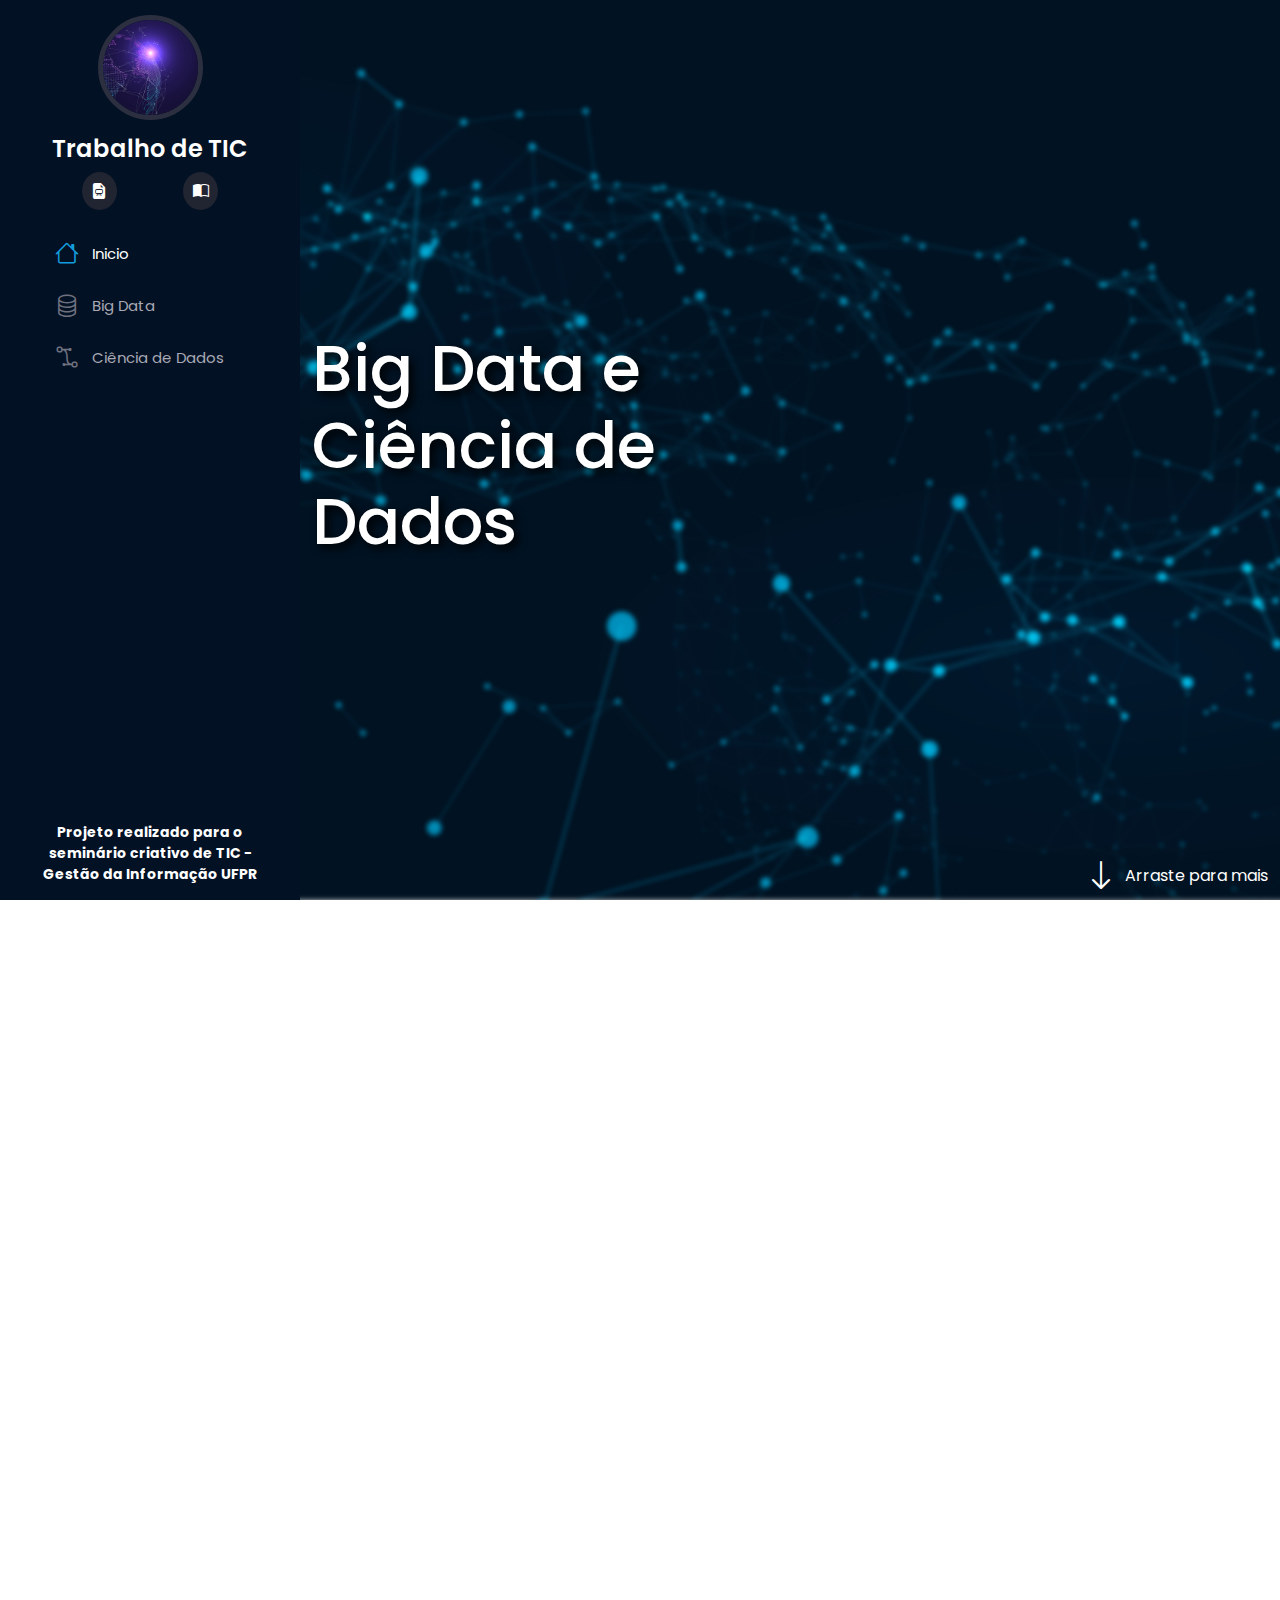
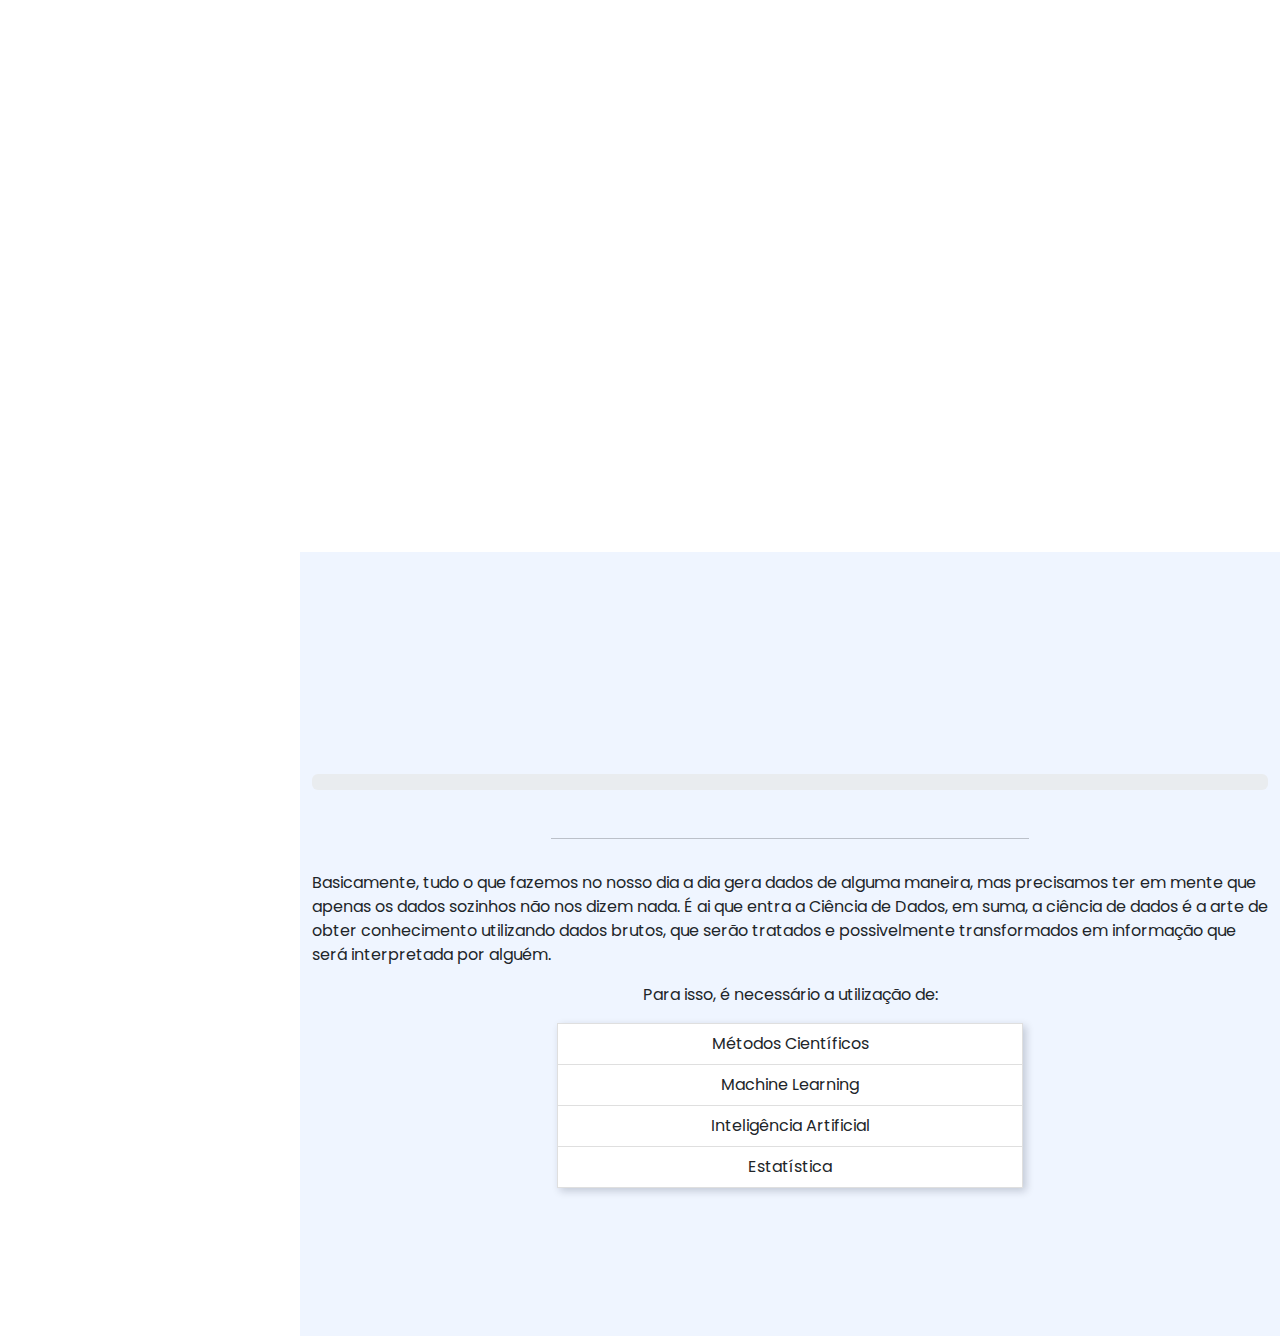
==== templates/index.html @ 3f9ccd53 "Alinhamento tabela ds" ====
<!DOCTYPE html>
<html lang="pt-br">
<head>
    <meta charset="UTF-8">
    <meta http-equiv="X-UA-Compatible" content="IE=edge">
    <meta name="viewport" content="width=device-width, initial-scale=1.0">
    <link rel="stylesheet" href="../static/bootstrap/css/bootstrap.css">
    <link rel="stylesheet" href="../static/style.css">
    <link rel="stylesheet" href="https://cdn.jsdelivr.net/npm/bootstrap-icons@1.10.2/font/bootstrap-icons.css">
    <title>Big Data e Ciência de Dados</title>
    <link rel="shortcut icon" href="../static/images/data-favicon.png" type="image/x-icon">
</head>
<body>
    <i class="bi bi-list menu-mobile"></i>

    <aside id="header">
        <section class="profile">
            <img src="../static/images/nav-image-500-500.jpg" alt="Foto Tecnologia" class="imagem-redonda">
            <h1>Trabalho de TIC</h1>
            <div class="social-links">
                <abbr title="Apresentação de slides ">
                    <a href="#" target="_blank" rel="external">
                        <!-- COLOCAR O LINK DA NOSSA APRESENTACAO COMPARTILHADA OU UM LINK PDF -->
                        <i class="bi bi-file-earmark-easel-fill"></i>
                    </a>
                </abbr>
                <abbr title="Curso de Big Data & Analytics">
                    <a href="https://on.fiap.com.br/local/programaeucapacito/" target="_blank" rel="external">
                        <i class="bi bi-book-half"></i>
                    </a>
                </abbr>
            </div>
        </section>

        <nav id="navbar" class="nav-menu">
            <ul class="nav flex-column">
                <li class="nav-item">
                  <a class="nav-link active" aria-current="page" href="#inicio">
                    <i class="bi bi-house"></i> Inicio</a>
                </li>
                <li class="nav-item">
                  <a class="nav-link" href="#bigdata">
                    <i class="bi bi-database"></i> Big Data</a>
                </li>
                <li class="nav-item">
                  <a class="nav-link" href="#cienciadedados">
                    <i class="bi bi-bezier2"></i> Ciência de Dados</a>
                </li>
              </ul>                                    
        </nav>
    </aside>

    <main id="main">
        <section class="row m-0 p-0" id="inicio" >
            <div class="col-md-5" id="name-and-apresentation">
                <h2 class="text-white text-shadow nome-main">Big Data e Ciência de Dados</h2>
            </div>

            <div class="col-md-7 d-flex justify-content-end align-items-end">
                <div id="arraste" class="d-flex align-items-center">
                    <i class="bi bi-arrow-down text-white pe-2 fs-2" aria-hidden="true"></i>
                    <a href="#bigdata">Arraste para mais</a>
                </div>
            </div>
        </section>

        <div class="respiro">
            <section class="container mt-5" id="bigdata">
                <div class="row w-100">
                    <div class="col-md-12">
                        <h2 class="pt-3" data-anime="down">O que é Big Data?</h2>
                        <p data-anime="left">
                            Big Data pode ser definido como um conjunto de dados maior e mais complexo, eles não tem relação entre si e nem uma estrutura definida.
                            É uma grande quantidade de dados dífices de serem processados e com uma variedade enorme,
                            esses conjuntos são tão volumosos que apenas um software não é capaz de gerencia-los.
                        </p>
                        <p data-anime="left">
                            Um profissional de TI busca propor soluções e análises específicas para esses dados que são diversos e não estruturados, que chegam com grande velocidade
                            com o objetivo de aumentar a produtividade e consequentemente reduzindo os custos para as empresas.
                            <!-- É a analise e a interpretação de dados diversos não estruturados, são dados que chegam a uma grande velocidade
                            e um profissional de TI busca propor soluções específicas para isso, a fim de aumentar a produtividade e reduzir custo utilizando esses dados. -->
                        </p>
                    </div>
                </div>
                <h3 class="mb-4 mt-4" data-anime="down">Os cinco V's do Big Data</h3>
                    <ul class="list-group list-group-flush fs-6">
                        <li class="list-group-item mb-3" data-anime="up">
                            <h5>Volume</h5>
                            <p>
                                Pense em todos os dados que cirulam em e-mails, Instagram, Twitter, em fotos e vídeos compartilhados na internet a todo segundo. 
                                Não é questão de apenas terabytes mas sim zetabytes. Todos os dias circulam bilhões de dados desse tipo, 
                                A tecnologia do Big Data serve exatamente para lidar com esse volume extremo de dados, guardando-os em diferentes locais e juntando-os através de um software.
                            </p>
                        </li>
                        <li class="list-group-item mb-3" data-anime="up">
                            <h5>Velocidade</h5>
                            <p>
                                Se diz a respeito à velocidade com que os dados são criados. Mensagens no WhatsApp a todo instante, curtidas em redes sociais, transações bancárias sendo validadas, 
                                cálculos sobre gráficos de compra e venda de cryptomoedas. 
                                O Big Data serve para analisar os dados no instante em que eles são criados, sem precisar de um armazenamento em um banco de dados relacional por exemplo.
                            </p>
                        </li>
                        <li class="list-group-item mb-3" data-anime="up">
                            <h5>Variedade</h5>
                            <p>
                                Com o Big Data, mensagens, fotos, vídeos e sons, que são dados não-estruturados possuem diversas origens e que podem ser administrados juntamente com dados tradicionais que possuem relação entre si.
                                A complexidade está em receber dados de lugares variados, em formatos muitas vezes distintos e então extratir informações valiosas em cima disto.
                            </p>
                        </li>
                        <li class="list-group-item mb-3" data-anime="up">
                            <h5>Veracidade</h5>
                            <p>
                                É fato de que uma informação só é valiosa se for verdadeira, com o Big Data não é possível controlar cada fake news na internet, ou um dado duvidoso, mas com as análises estatísticas de grandes volumes de dados é possível avaliar informações incorretas.
                            </p>
                        </li>
                        <li class="list-group-item mb-3" data-anime="up">
                            <h5 data-anime="left">Valor</h5>
                            <p>
                                Entende-se por transformar um verdadeiro tsunami de dados em informações relevantes que efetivamente podem ser utilizadas nos negócios para 
                                gerenciar ou prever riscos, identificar oportunidades e guiar um setor de marketing para tomar decisões mais precisas por exemplo.
                            </p>
                        </li>
                    </ul>
            </section>

            <section  class="mt-5 section-bg" id="cienciadedados">
                <div class="container pb-5">
                    <h2 class="pt-5" data-anime="left">O que é Ciência de Dados?</h2>
                    <p data-anime="up">Para falarmos em ciência de dados, precisamos dar um passo atrás e falar da importância dos dados, nos ultimos anos o crescimento da quantidade de dados gerados em todo o mundo foi bastante nítido, que daí vem o termo Big Data como explicamos no tópico acima.</p>
                    <div class="row">
                        <div class="col-md-12">
                            <p class="text-center" data-anime="up">Quantidade de dados produzidos todos os dias de acordo com a IDC</p>
                            <div class="progress">
                                <div class="progress-bar amount-data" role="progressbar" aria-label="Example with label" style="width: 100%;" aria-valuenow="100" aria-valuemin="0" aria-valuemax="100" data-anime="left">2 500 000 000 000 000 000 bytes</div>
                          </div>
                        </div>
                    </div>
                    <hr class="w-50 me-auto ms-auto mt-5">
                    <div class="row">
                        <div class="col-md-12">
                            <p class="mt-3 mb-0"> Basicamente, tudo o que fazemos no nosso dia a dia gera dados de alguma maneira, mas precisamos ter em mente que apenas os dados sozinhos não nos dizem nada. É ai que entra a Ciência de Dados, em suma, a ciência de dados é a arte de obter conhecimento utilizando dados brutos, que serão tratados e possivelmente transformados em informação que será interpretada por alguém.</p>
                            <p class="mt-3 mb-0 text-center">Para isso, é necessário a utilização de:</p>
                            <div class="container d-flex justify-content-center align-items-center">
                                <ul class="list-group ul-lista-dc col-md-12">
                                    <div class="container text-center lista-ds mt-3">
                                        <div class="row row-cols-1">
                                            <li class="list-group-item col ds-filho">Métodos Científicos</li>
                                            <li class="list-group-item col ds-filho">Machine Learning</li>
                                            <li class="list-group-item col ds-filho">Inteligência Artificial</li>
                                            <li class="list-group-item col ds-filho">Estatística</li>
                                        </div>
                                    </div>
                                </ul>
                            </div>
                        </div>
                    </div>
                </div>
            </section>
        </div>
    </main>

    <footer id="footer">
        <div class="container">
            <div class="text-center">
                <strong>Projeto realizado para o seminário criativo de TIC - Gestão da Informação UFPR</strong>
            </div>
        </div>

    </footer>

    <script src="../static/bootstrap/js/bootstrap.bundle.min.js"></script>
    <script src="../static/script.js"></script>
</body>
</html>
---- static/style.css ----
@import url('https://fonts.googleapis.com/css2?family=Poppins:ital,wght@0,100;0,200;0,300;0,400;0,500;0,600;0,700;0,800;0,900;1,100;1,200;1,300;1,400;1,500;1,600;1,700;1,800;1,900&display=swap');

html, body{
    font-family: Poppins, Arial, Helvetica, sans-serif;
    width: 100%;
    height: 100vh;
}

#header{
    position: fixed;
    top: 0;
    left: 0;
    bottom: 0;
    background: #021124;
    overflow-y: auto;
    width: 300px;
    transition: all ease-in-out 0.5s;
    padding: 0 15px;
    z-index: 5;
}

#header .profile img{
    margin: 15px auto;
    display: block;
    width: 105px;
    border: 5px solid #2c2f3f;
    border-radius: 50%;
}

#header .profile h1{
    font-size: 24px;
    margin: 0;
    padding: 0;
    font-weight: 600;
    text-align: center;
    color: #fff;
}

#header .profile .social-links{
    margin-top: 1rem;
    display: flex;
    flex-direction: row;
    justify-content: space-evenly;
    align-items: center;
}

#header .profile .social-links a{
    background-color: #212431;
    color: #fff;
    padding: 0.47rem 0.6rem;
    border-radius: 50%;
    transition: 0.3s;
    text-decoration: none;
}

abbr{
    border-radius: 50%;
}

#header .profile .social-links a:hover{
    background-color: #149ddd; 
}

.nav-menu{
    padding: 1.5rem;
}

.nav-menu a, .nav-menu a:focus{
    display: flex;
    align-items: center;
    color: #a8a9b4;
    transition: 0.3s;
    font-size: 15px;
}

.nav-menu a i, .nav-menu a:focus i{
    font-size: 24px;
    padding-right: 0.8rem;
    color: #6f7180;
}

.nav-menu a:hover,
.nav-menu .active,
.nav-menu .active:focus,
.nav-menu li:hover > a{
    text-decoration: none;
    color: #fff;
}

.nav-menu a:hover i,
.nav-menu .active i,
.nav-menu .active:focus i,
.nav-menu li:hover > a i{
    color: #149ddd;
}

#main{
    margin-left: 300px;
}

section#inicio{
    background-image: url("./images/background-inicio-desfocada-horizontal.jpg");
    background-repeat: no-repeat;
    background-size: cover;
    background-attachment: fixed;
    background-position: center;
    
    width: 100%;
    height: 100vh;
}

section#inicio h2{
    font-size: 4rem;
}

/* .container{
    margin-right: 0 !important;
} */

/* section#inicio span#subtitle{
    margin-right: 8rem;
    font-size: 1.2rem;
} */

#name-and-apresentation{
    display: flex;
    flex-direction: column;
    justify-content: center;
    align-items: center;
}

.text-shadow{
    text-shadow: 4px 4px 10px #000000;
}

section#inicio div#arraste a{
    z-index: 2;
    text-decoration: none;
    color: #fff;
}

.icon-social{
    justify-content: center;
    align-items: center;    
}

i.menu-mobile{
    position: fixed;
    background: #262626;
    color: #fff;
    right: 1rem;
    top: 1rem;
    font-size: 2rem;
    border-radius: 4rem;
    cursor: pointer;
    z-index: 4;
    width: 45px;
    height: 45px;
    display: none;
    justify-content: center;
    align-items: center;
}

.menu-nav-active{
   overflow: hidden; 
}

.menu-nav-active #header{
    left: 0;
}

@media (max-width: 1024px){
    #header{
        left: -300px;
    }
    i.menu-mobile{
        display: flex;
    }

    .respiro{
        margin-left: 5px;
    }

    @media (max-width: 767px){
        #name-and-apresentation{
            display: flex;
            flex-direction: column;
            justify-content: flex-end;
            align-items: center;
        }
    }

    section#inicio h2{
        font-size: 2rem;
    }
    /* section#inicio span#subtitle{
        margin-right: 0;
        display: flex;
        justify-content: center;
        align-items: center;
        font-size: 1rem;
    } */
    #main{
        margin-left: 0;
    }
}

.foto-principal-main{
    display: block;
    margin: auto;
    border-radius: 3%;
    max-height: 200px;
}

.progress-bar{
    transition: 3s;
}

*::-webkit-scrollbar{
    width: 8px;
}

*::-webkit-scrollbar-track{
    width: 12px;
    box-shadow: inset 0 0 .3rem #00000050;
    background-color: #fff;
}

*::-webkit-scrollbar-thumb{
    background-color: #141857c2;
}

.section-bg{
    background-color: #eff5ff;
}

#cienciadedados{
    padding-bottom: 100px;
}

.lista-ds{
    box-shadow: 3px 3px 8px #02112431;
}

.ul-lista-dc{
    max-width: 50%;
}

/* Animação */

[data-anime]{
    opacity: 0;    
    transition: 1s;
}

.amount-data{
    opacity: 0;
    transition: 3s;
    font-weight: 600;
}

[data-anime="down"]{
    transform: translate3d(0, -100%, 0);
}

[data-anime="up"]{
    transform: translate3d(0, 100px, 0);
}

[data-anime="left"]{
    transform: translate3d(-100%, 0, 0);
}

[data-anime="right"]{
    transform: translate3d(50px, 0, 0);
}

[data-anime].animate{
    opacity: 1;
    transform: translate3d(0, 0, 0);
}

@media (max-width: 1860px){
    [data-anime="right"]{
        transform: translate3d(0, 100%, 0);
    }            
}

#footer{
    padding: 15px;
    color: #fff;
    font-size: 14px;
    position: fixed;
    left: 0;
    bottom: 0;
    width: 300px;
    z-index: 100;
    background-color: #021124;
    transition: 0.3s;
}

@media(max-width: 1024px){
    #footer{
        position: static;
        width: auto;
        padding: 20px 15px;
    }
}
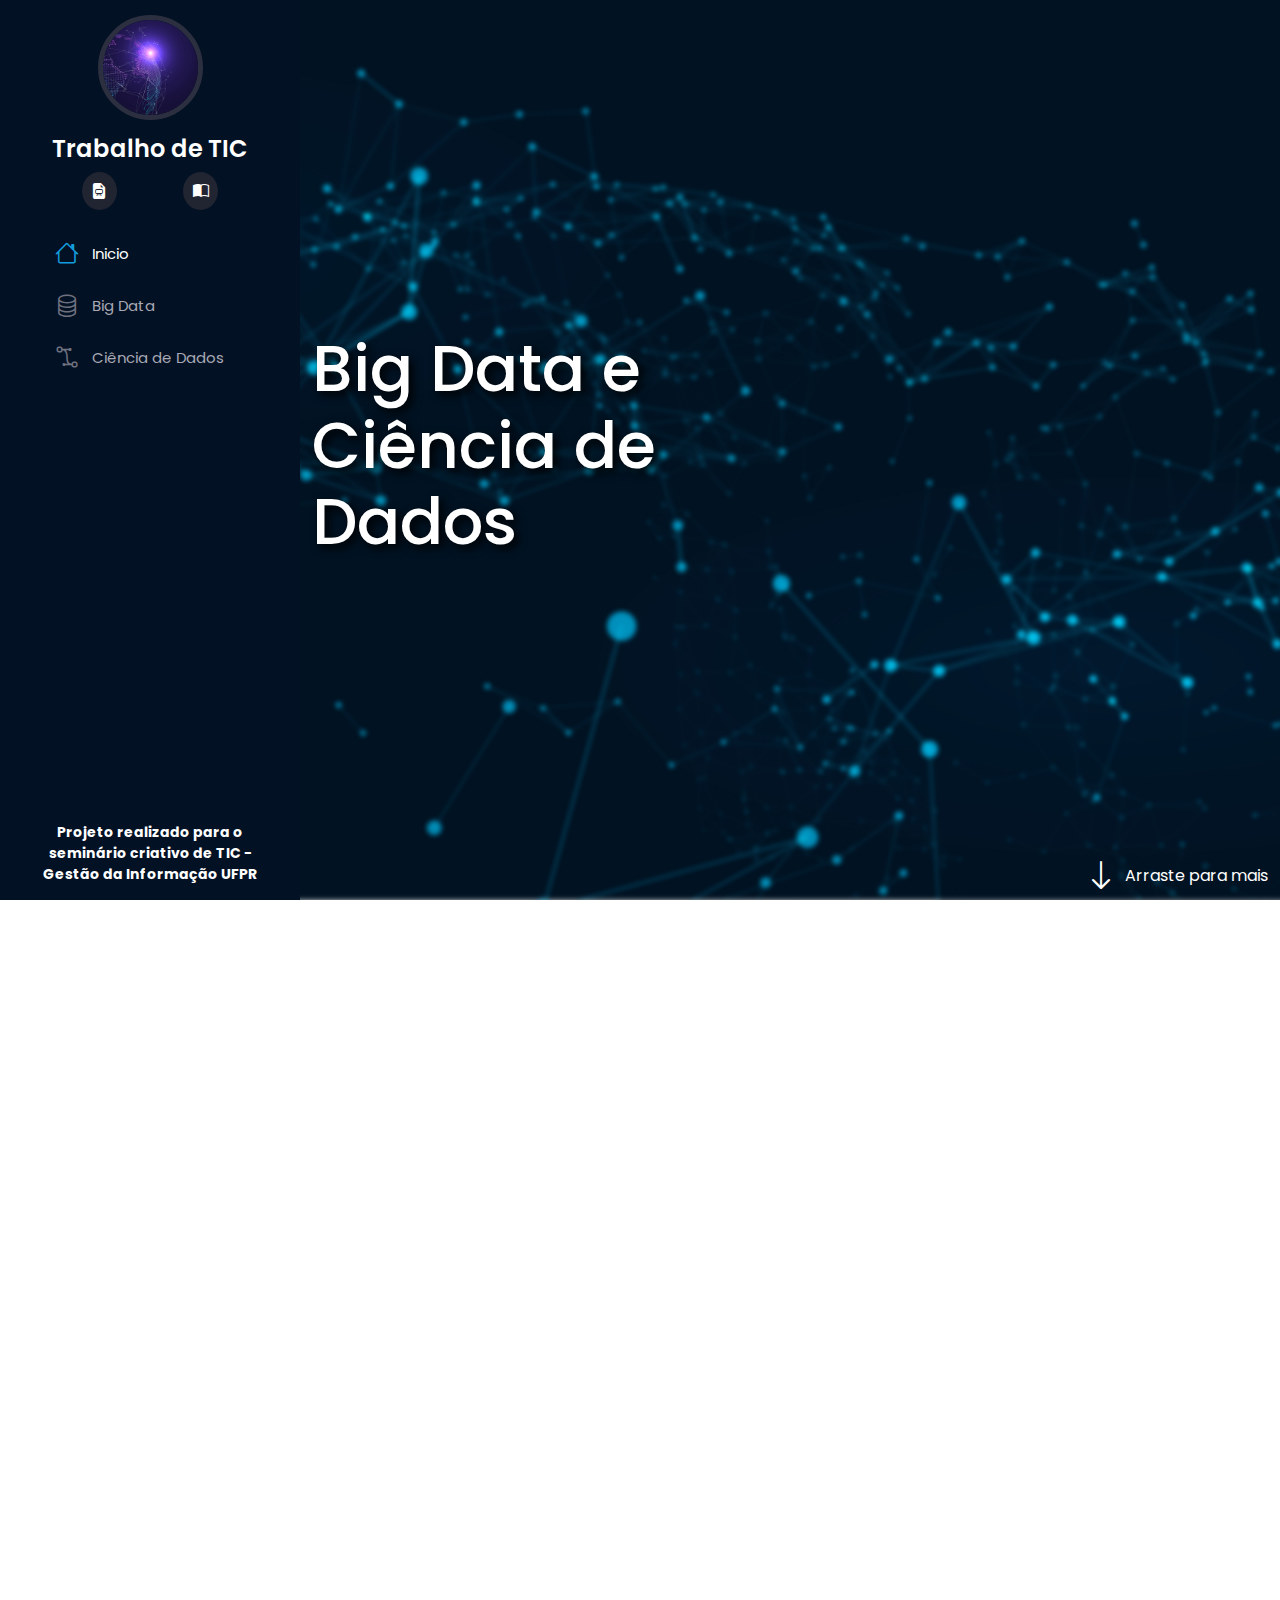
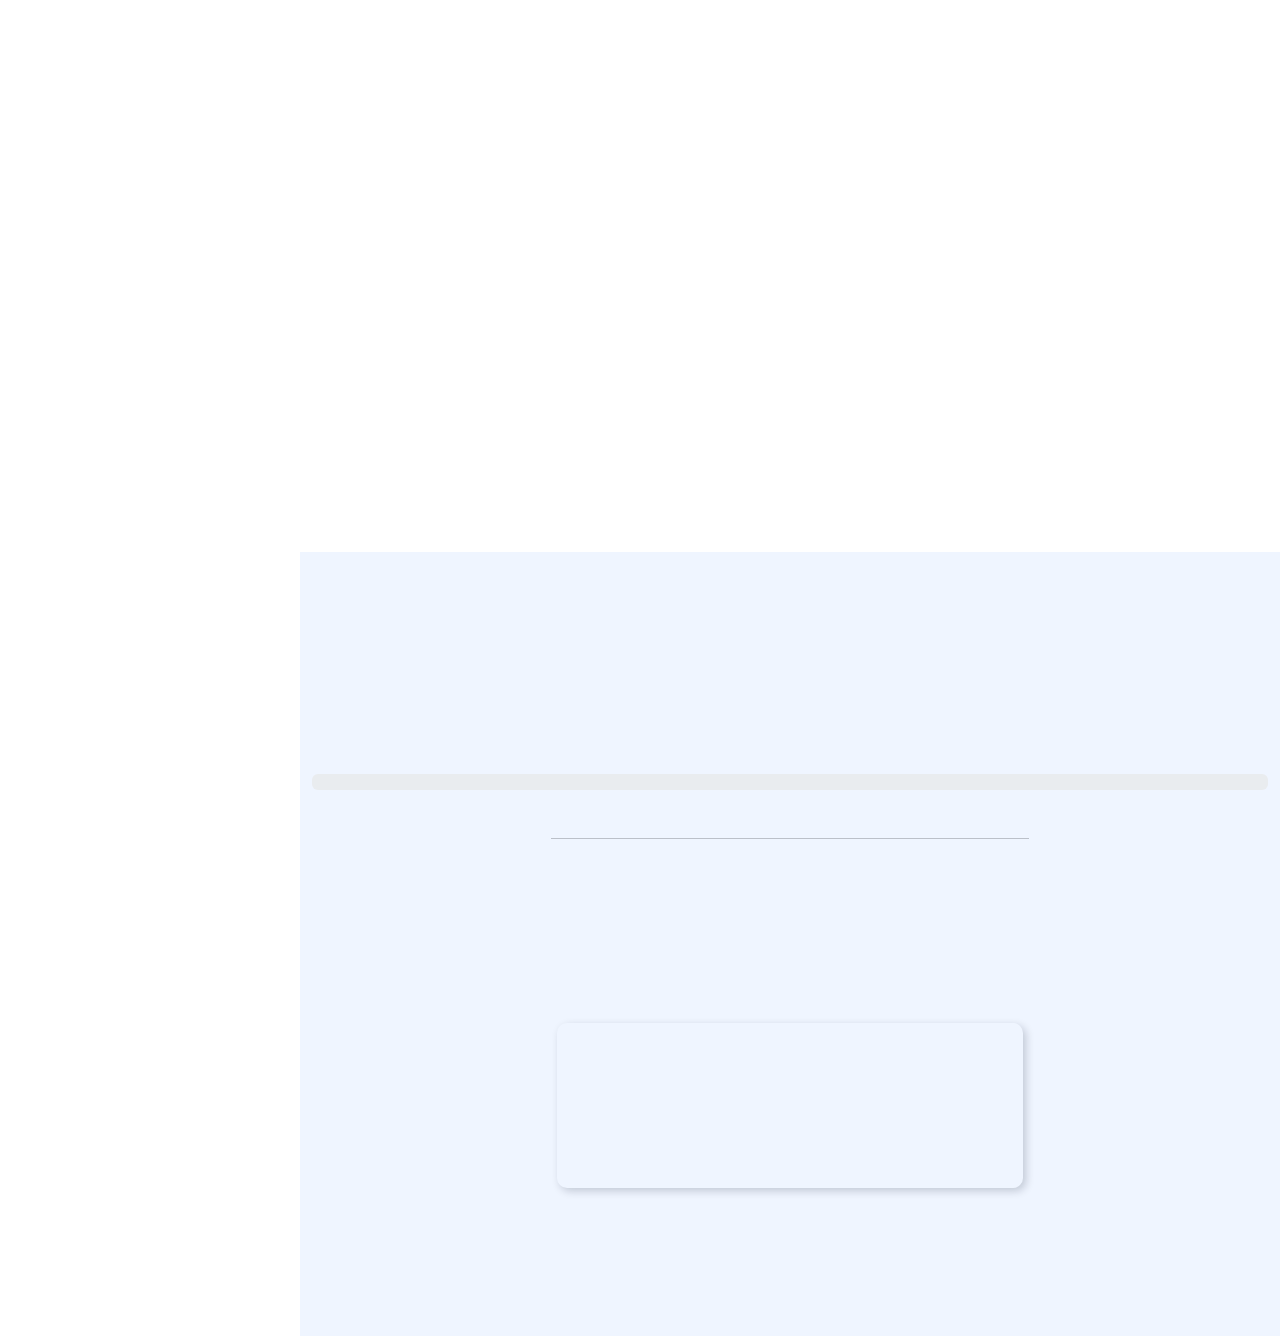
==== commit ddd28e1d: "Lista DS" ====
--- a/templates/index.html
+++ b/templates/index.html
@@ -138,16 +138,16 @@
                     <hr class="w-50 me-auto ms-auto mt-5">
                     <div class="row">
                         <div class="col-md-12">
-                            <p class="mt-3 mb-0"> Basicamente, tudo o que fazemos no nosso dia a dia gera dados de alguma maneira, mas precisamos ter em mente que apenas os dados sozinhos não nos dizem nada. É ai que entra a Ciência de Dados, em suma, a ciência de dados é a arte de obter conhecimento utilizando dados brutos, que serão tratados e possivelmente transformados em informação que será interpretada por alguém.</p>
-                            <p class="mt-3 mb-0 text-center">Para isso, é necessário a utilização de:</p>
+                            <p class="mt-3 mb-0" data-anime="down"> Basicamente, tudo o que fazemos no nosso dia a dia gera dados de alguma maneira, mas precisamos ter em mente que apenas os dados sozinhos não nos dizem nada. É ai que entra a Ciência de Dados, em suma, a ciência de dados é a arte de obter conhecimento utilizando dados brutos, que serão tratados e possivelmente transformados em informação que será interpretada por alguém.</p>
+                            <p class="mt-3 mb-0 text-center" data-anime="down">Para isso, é necessário a utilização de:</p>
                             <div class="container d-flex justify-content-center align-items-center">
                                 <ul class="list-group ul-lista-dc col-md-12">
                                     <div class="container text-center lista-ds mt-3">
-                                        <div class="row row-cols-1">
-                                            <li class="list-group-item col ds-filho">Métodos Científicos</li>
-                                            <li class="list-group-item col ds-filho">Machine Learning</li>
-                                            <li class="list-group-item col ds-filho">Inteligência Artificial</li>
-                                            <li class="list-group-item col ds-filho">Estatística</li>
+                                        <div class="row row-cols-1 arredondar-lista-itens">
+                                            <li class="list-group-item col ds-filho" data-anime="left">Métodos Científicos</li>
+                                            <li class="list-group-item col ds-filho" data-anime="left">Machine Learning</li>
+                                            <li class="list-group-item col ds-filho" data-anime="left">Inteligência Artificial</li>
+                                            <li class="list-group-item col ds-filho" data-anime="left">Estatística</li>
                                         </div>
                                     </div>
                                 </ul>
--- a/static/style.css
+++ b/static/style.css
@@ -246,6 +246,10 @@
     max-width: 50%;
 }
 
+.arredondar-lista-itens, .ul-lista-dc, .lista-ds{
+    border-radius: 10px;
+}
+
 /* Animação */
 
 [data-anime]{
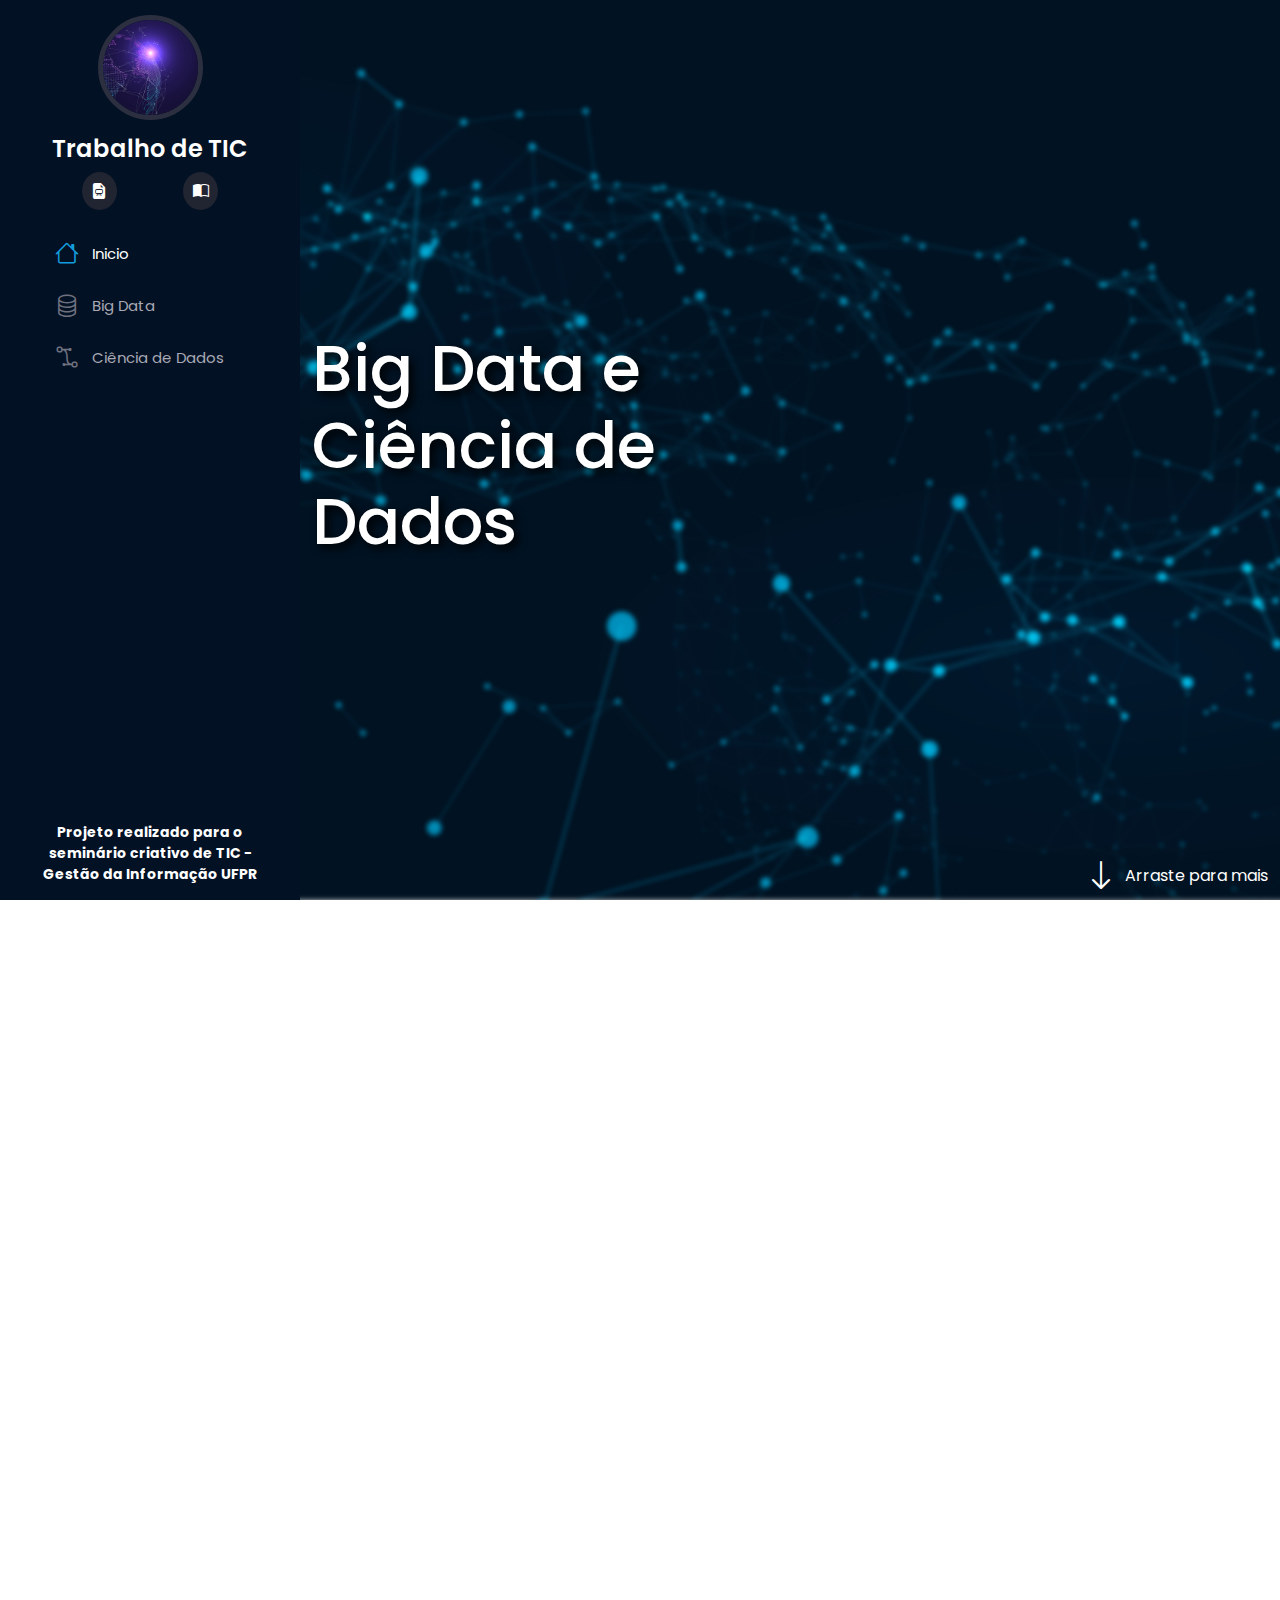
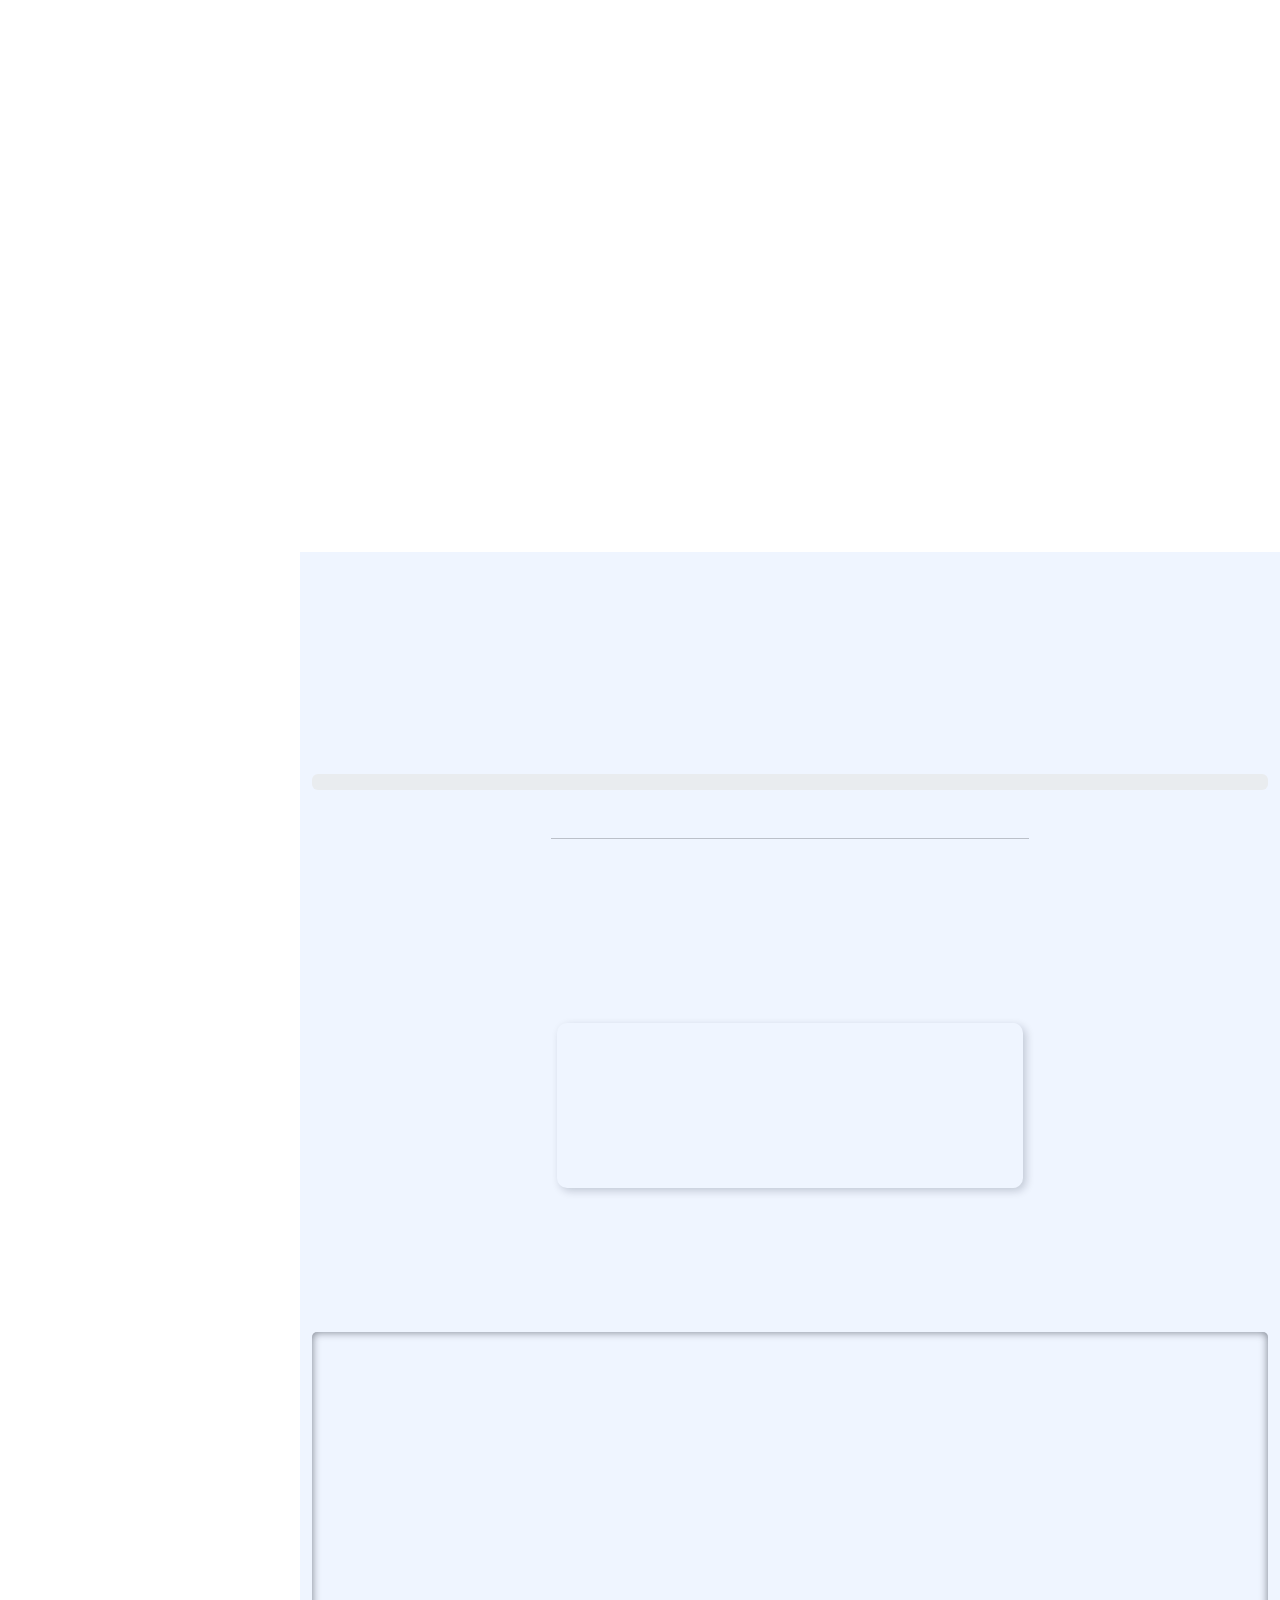
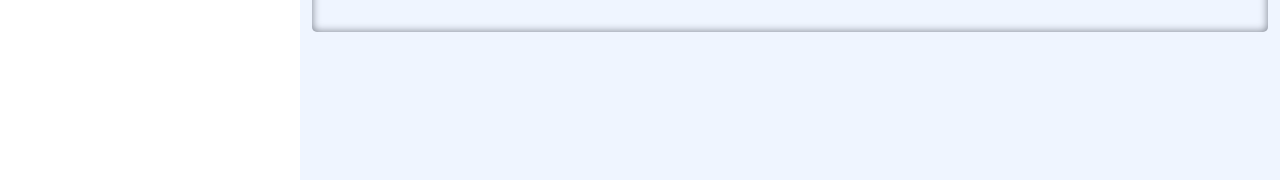
==== commit dc705dc5: "img ds" ====
--- a/templates/index.html
+++ b/templates/index.html
@@ -152,6 +152,11 @@
                                     </div>
                                 </ul>
                             </div>
+                            <p class="mt-4 mb-4" data-anime="down">
+                                A Ciência de Dados é utilizada para resolver problemas que se encontram na vida real e no dia a dia de empresas por exemplo, trazendo a tona um conhecimento estratégico e insigths interessantes para o negócio. Esses insights poderão ser usados para o processo de tomada de decisão da empresa, consequentemente otimizando estratégias de negócio que irão gerar lucro para a empresa em questão.
+                            </p>
+                            <div class="business-dc">  
+                            </div>
                         </div>
                     </div>
                 </div>
--- a/static/style.css
+++ b/static/style.css
@@ -250,6 +250,19 @@
     border-radius: 10px;
 }
 
+.business-dc{
+    background-image: url("./images/business-DataSciense.jpg");
+    background-repeat: no-repeat;
+    background-size: cover;
+    background-attachment: fixed;
+    background-position: center;
+    border-radius: 5px;
+    box-shadow: 0px 0px 8px inset #01081383;
+    
+    width: 100%;
+    height: 300px;
+}
+
 /* Animação */
 
 [data-anime]{
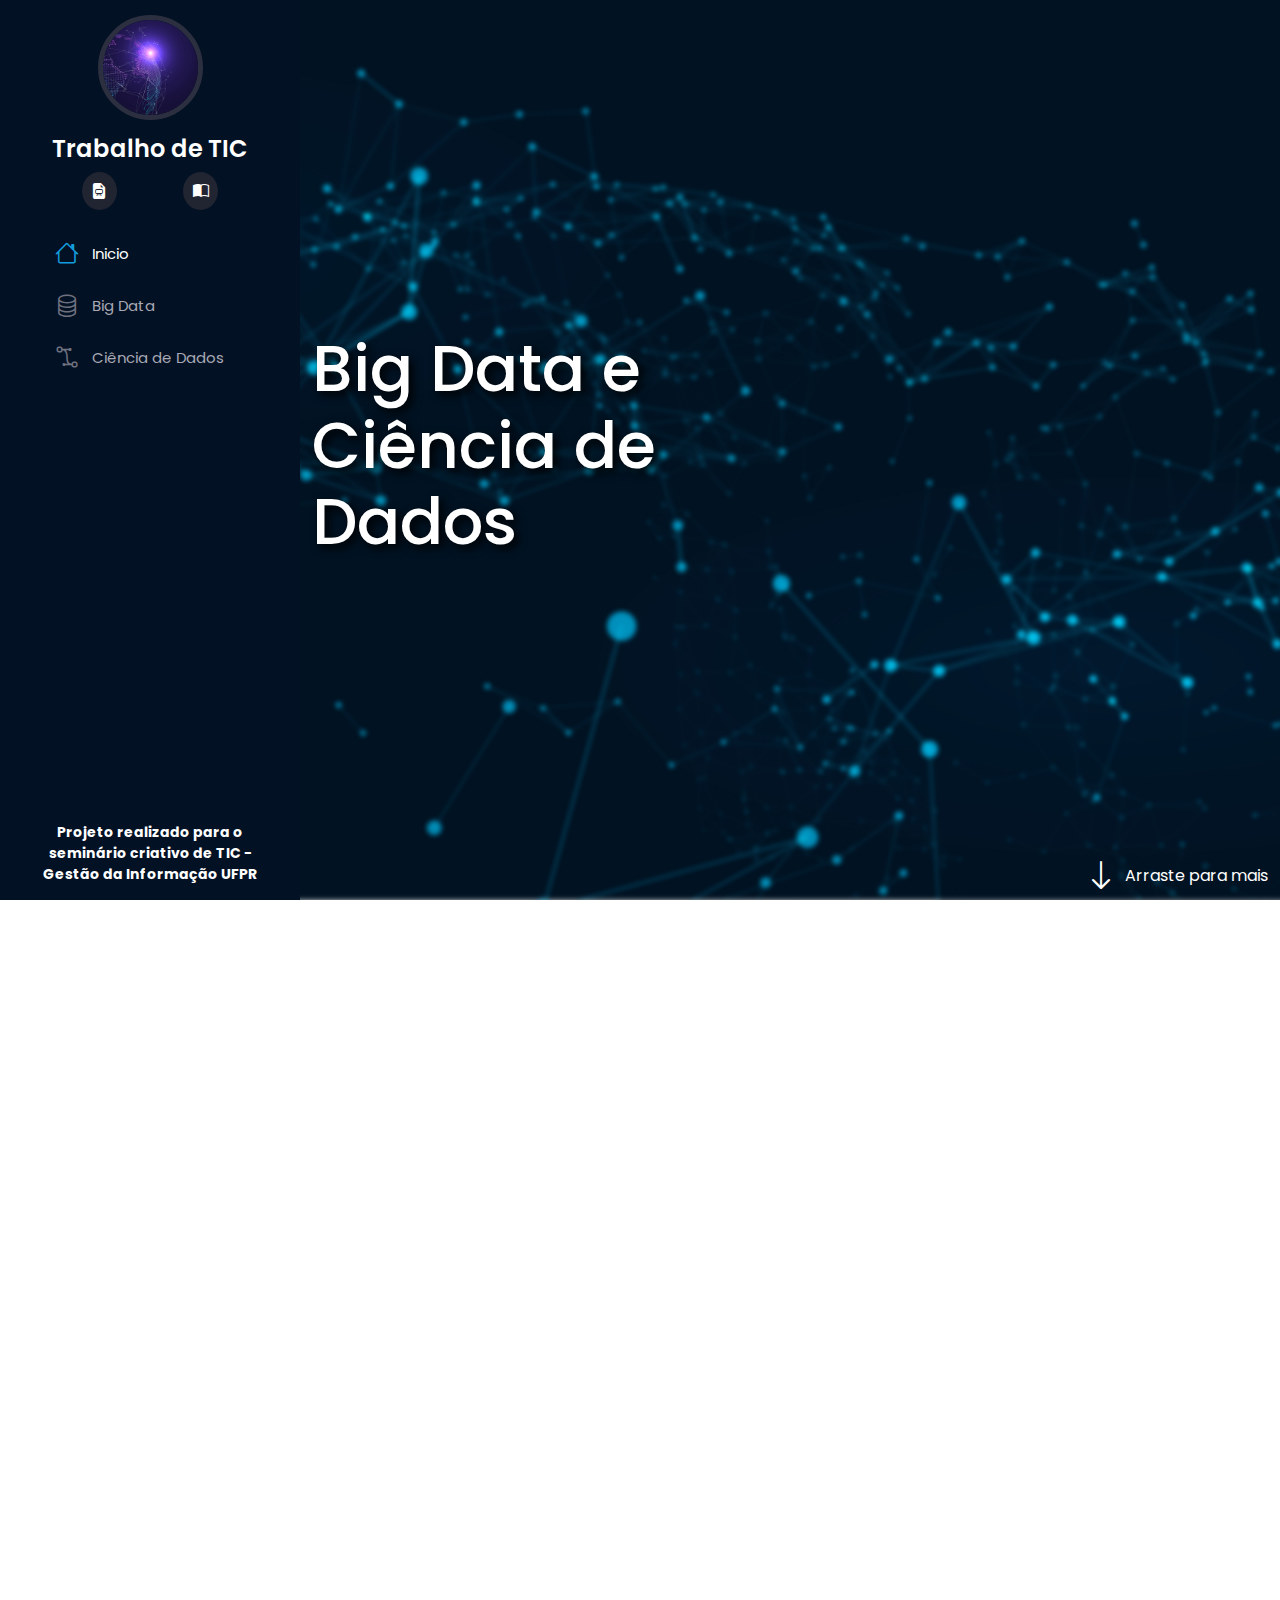
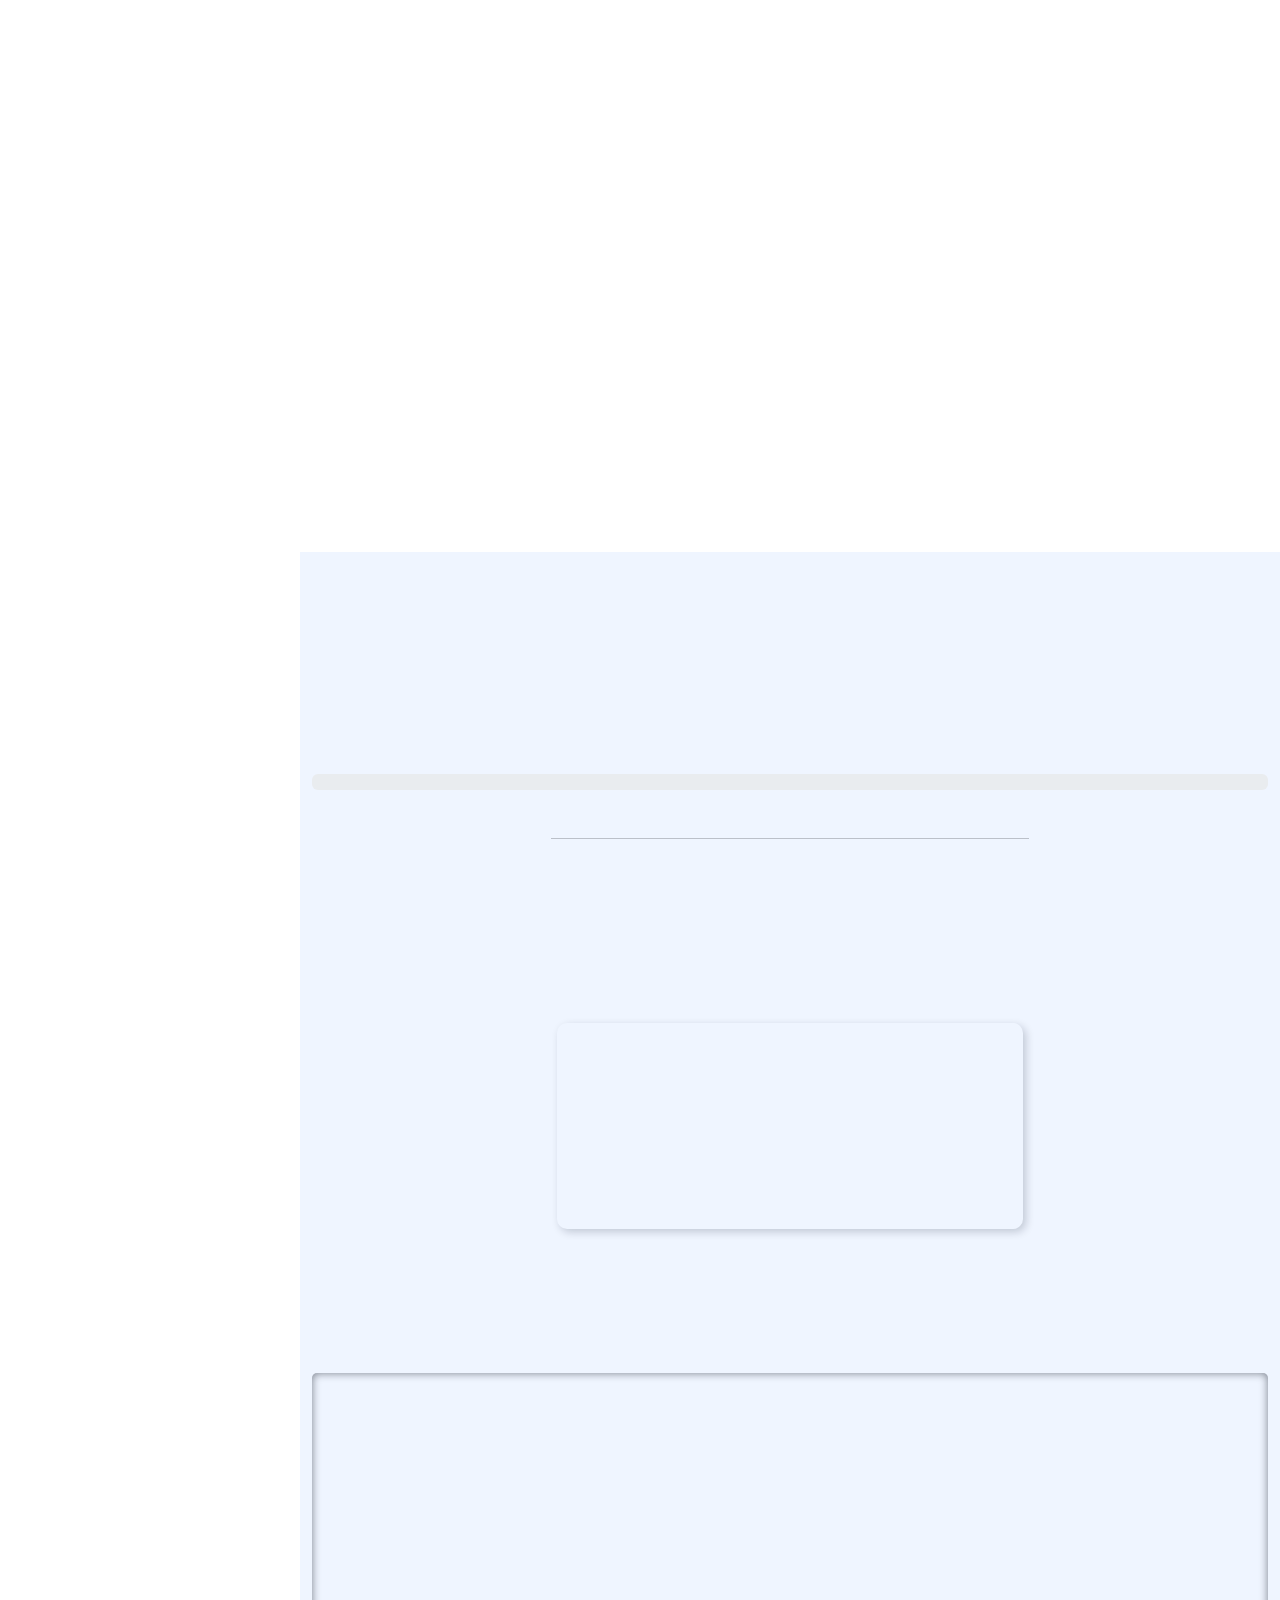
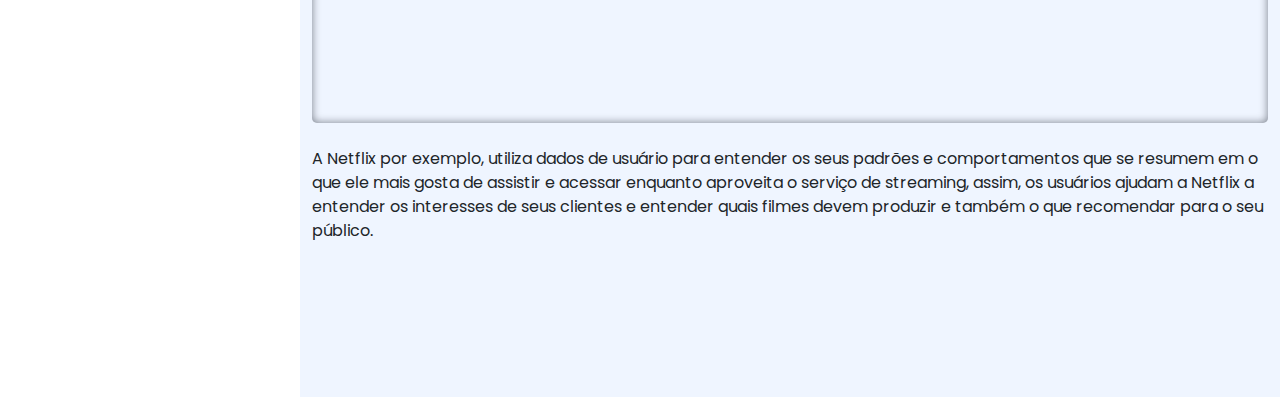
==== commit 24767a71: "Imagem e conteudo ds" ====
--- a/templates/index.html
+++ b/templates/index.html
@@ -147,6 +147,7 @@
                                             <li class="list-group-item col ds-filho" data-anime="left">Métodos Científicos</li>
                                             <li class="list-group-item col ds-filho" data-anime="left">Machine Learning</li>
                                             <li class="list-group-item col ds-filho" data-anime="left">Inteligência Artificial</li>
+                                            <li class="list-group-item col ds-filho" data-anime="left">Matemática</li>
                                             <li class="list-group-item col ds-filho" data-anime="left">Estatística</li>
                                         </div>
                                     </div>
@@ -155,8 +156,11 @@
                             <p class="mt-4 mb-4" data-anime="down">
                                 A Ciência de Dados é utilizada para resolver problemas que se encontram na vida real e no dia a dia de empresas por exemplo, trazendo a tona um conhecimento estratégico e insigths interessantes para o negócio. Esses insights poderão ser usados para o processo de tomada de decisão da empresa, consequentemente otimizando estratégias de negócio que irão gerar lucro para a empresa em questão.
                             </p>
-                            <div class="business-dc">  
+                            <div class="business-foto-dc">  
                             </div>
+                            <p class="mt-4">
+                                A Netflix por exemplo, utiliza dados de usuário para entender os seus padrões e comportamentos que se resumem em o que ele mais gosta de assistir e acessar enquanto aproveita o serviço de streaming, assim, os usuários ajudam a Netflix a entender os interesses de seus clientes e entender quais filmes devem produzir e também o que recomendar para o seu público.
+                            </p>
                         </div>
                     </div>
                 </div>
--- a/static/style.css
+++ b/static/style.css
@@ -235,7 +235,7 @@
 }
 
 #cienciadedados{
-    padding-bottom: 100px;
+    padding-bottom: 90px;
 }
 
 .lista-ds{
@@ -250,17 +250,23 @@
     border-radius: 10px;
 }
 
-.business-dc{
-    background-image: url("./images/business-DataSciense.jpg");
+.business-foto-dc{
+    background-image: url("./images/business-data-sciense-desfocado.png");
     background-repeat: no-repeat;
     background-size: cover;
     background-attachment: fixed;
-    background-position: center;
     border-radius: 5px;
     box-shadow: 0px 0px 8px inset #01081383;
     
     width: 100%;
-    height: 300px;
+    height: 350px;
+}
+
+@media (max-width: 1024px){
+    .business-foto-dc{
+        height: 250px;
+        background-position: center;
+    }
 }
 
 /* Animação */
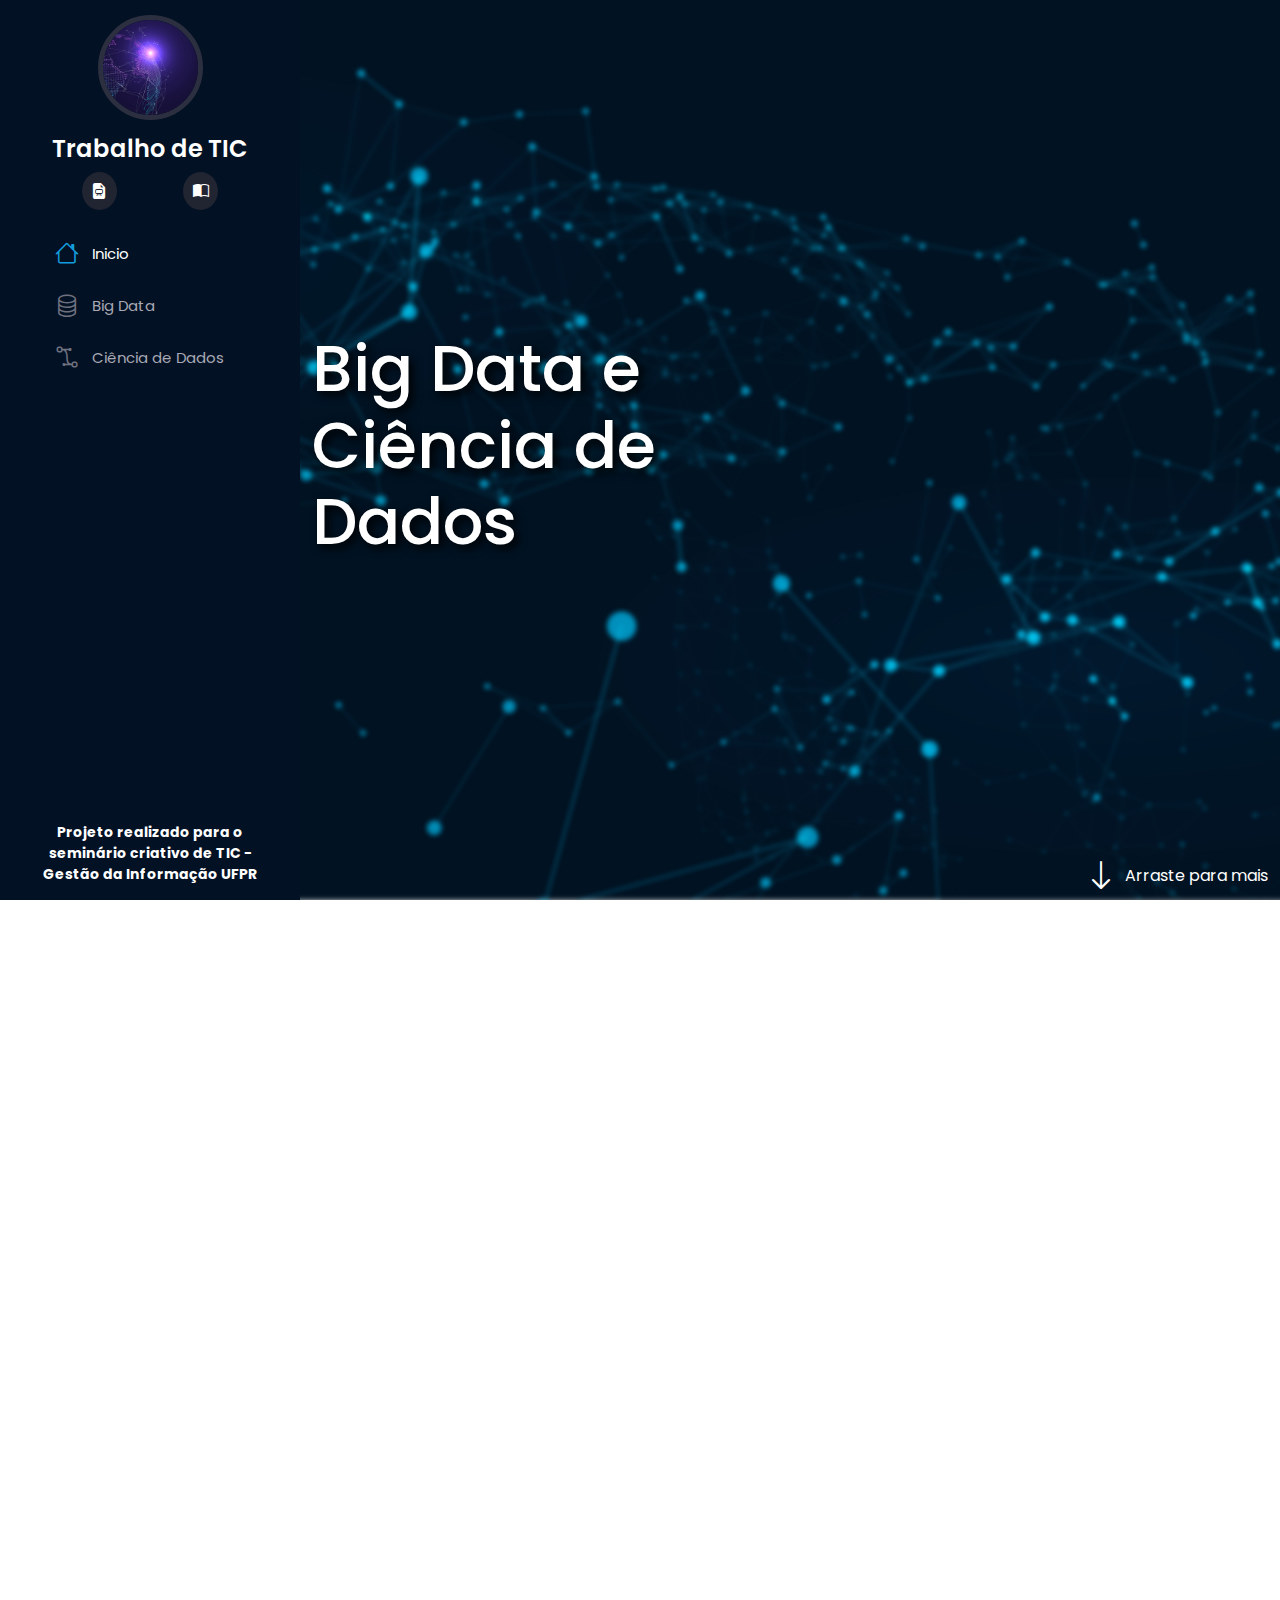
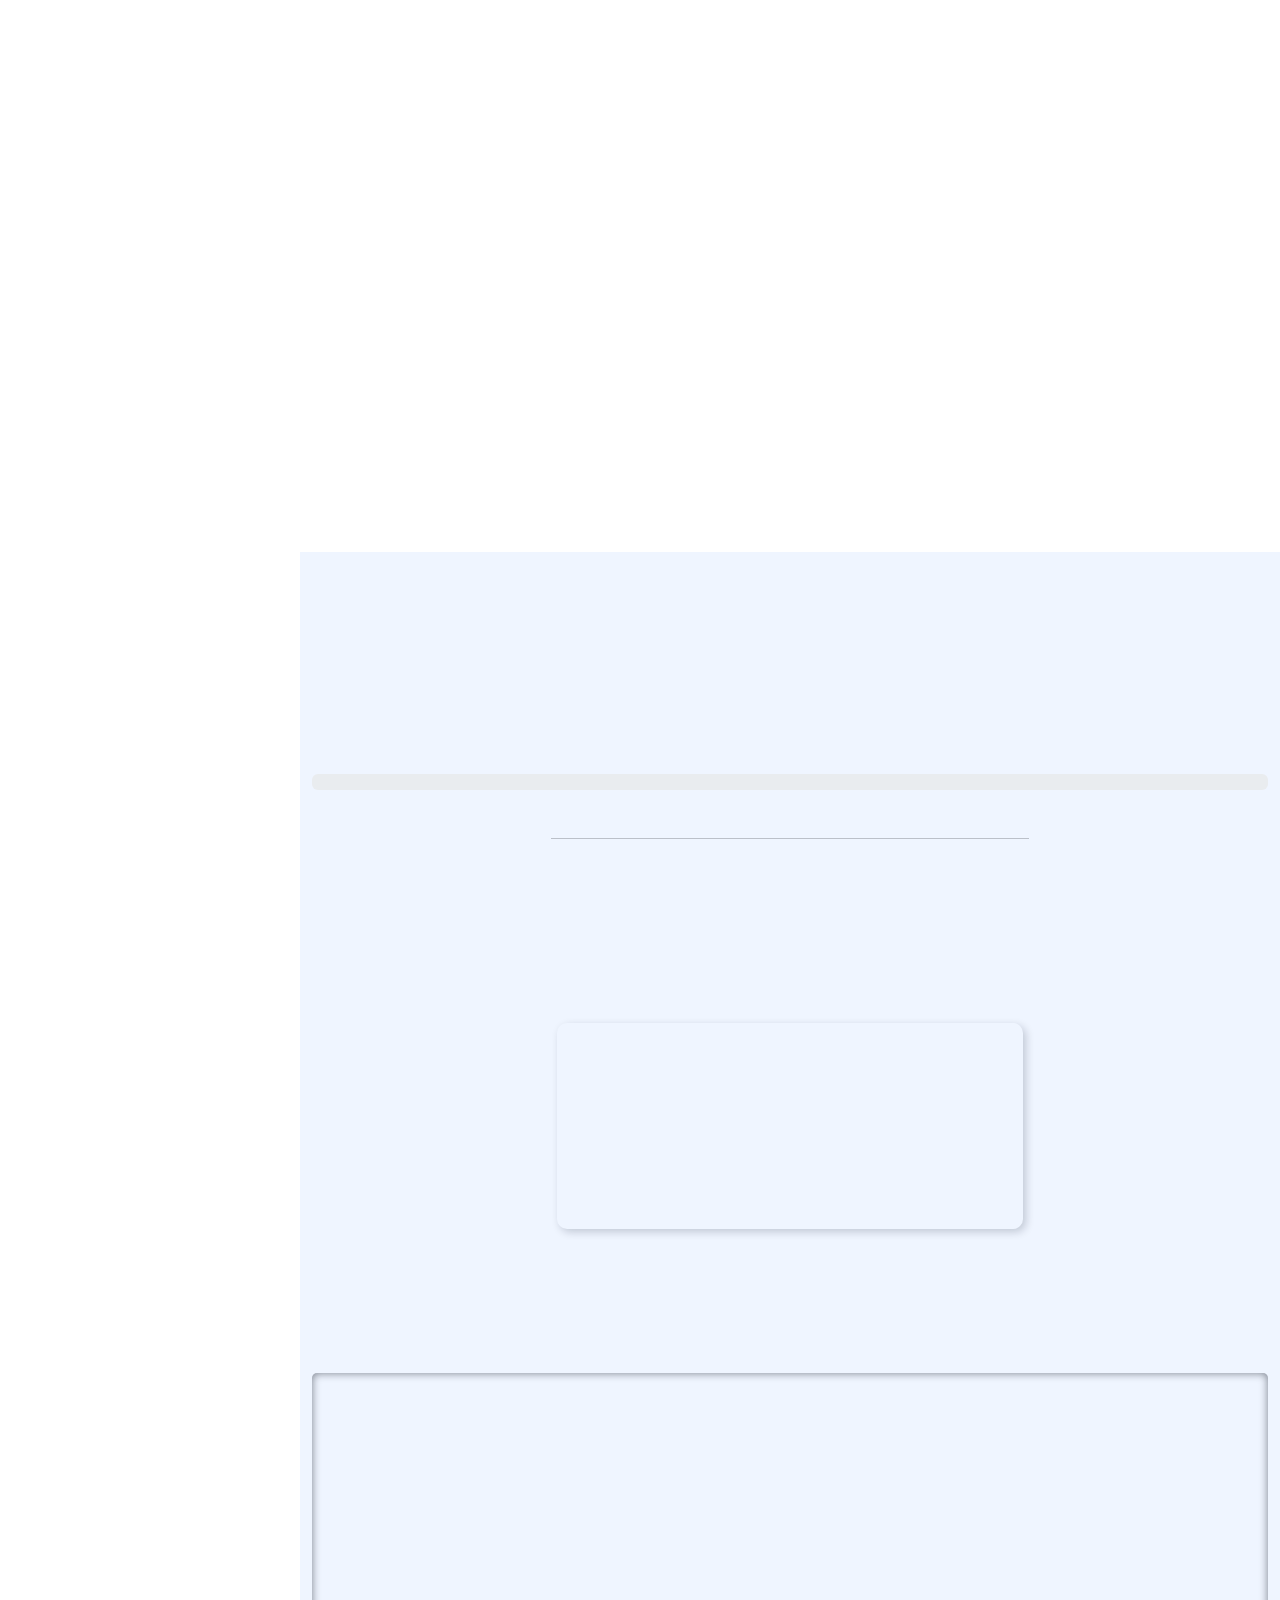
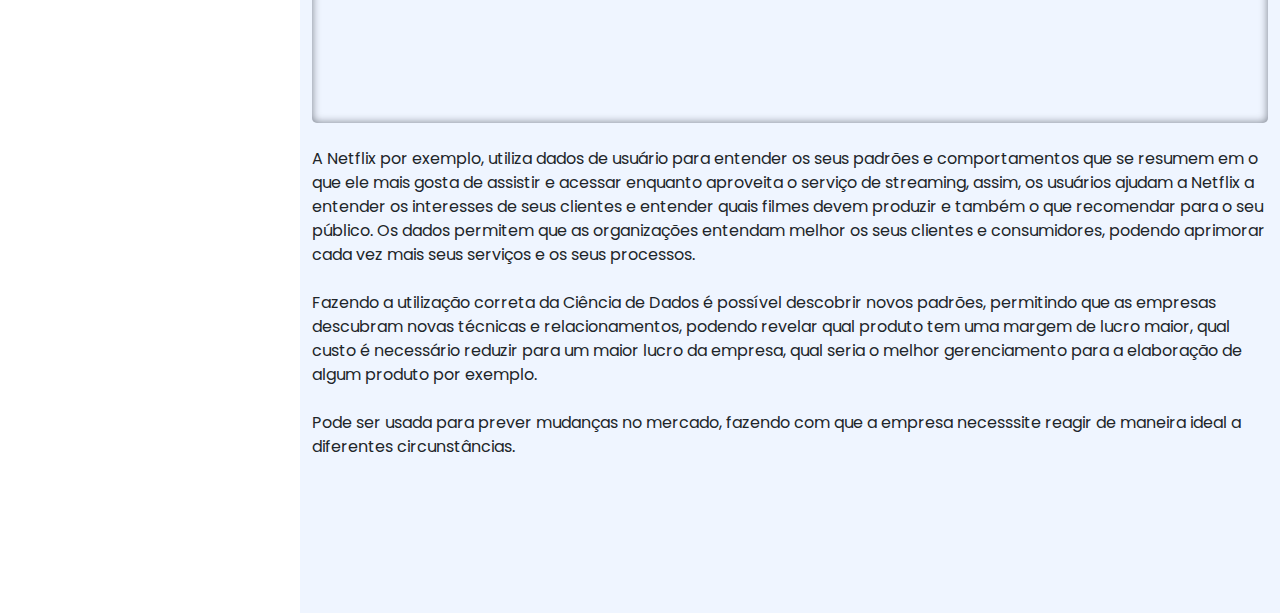
==== commit 1dce11e4: "att" ====
--- a/templates/index.html
+++ b/templates/index.html
@@ -159,7 +159,13 @@
                             <div class="business-foto-dc">  
                             </div>
                             <p class="mt-4">
-                                A Netflix por exemplo, utiliza dados de usuário para entender os seus padrões e comportamentos que se resumem em o que ele mais gosta de assistir e acessar enquanto aproveita o serviço de streaming, assim, os usuários ajudam a Netflix a entender os interesses de seus clientes e entender quais filmes devem produzir e também o que recomendar para o seu público.
+                                A Netflix por exemplo, utiliza dados de usuário para entender os seus padrões e comportamentos que se resumem em o que ele mais gosta de assistir e acessar enquanto aproveita o serviço de streaming, assim, os usuários ajudam a Netflix a entender os interesses de seus clientes e entender quais filmes devem produzir e também o que recomendar para o seu público. Os dados permitem que as organizações entendam melhor os seus clientes e consumidores, podendo aprimorar cada vez mais seus serviços e os seus processos.
+                            </p>
+                            <p class="mt-4">
+                                Fazendo a utilização correta da Ciência de Dados é possível descobrir novos padrões, permitindo que as empresas descubram novas técnicas e relacionamentos, podendo revelar qual produto tem uma margem de lucro maior, qual custo é necessário reduzir para um maior lucro da empresa, qual seria o melhor gerenciamento para a elaboração de algum produto por exemplo. 
+                            </p>
+                            <p class="mt-4">
+                                Pode ser usada para prever mudanças no mercado, fazendo com que a empresa necesssite reagir de maneira ideal a diferentes circunstâncias.
                             </p>
                         </div>
                     </div>
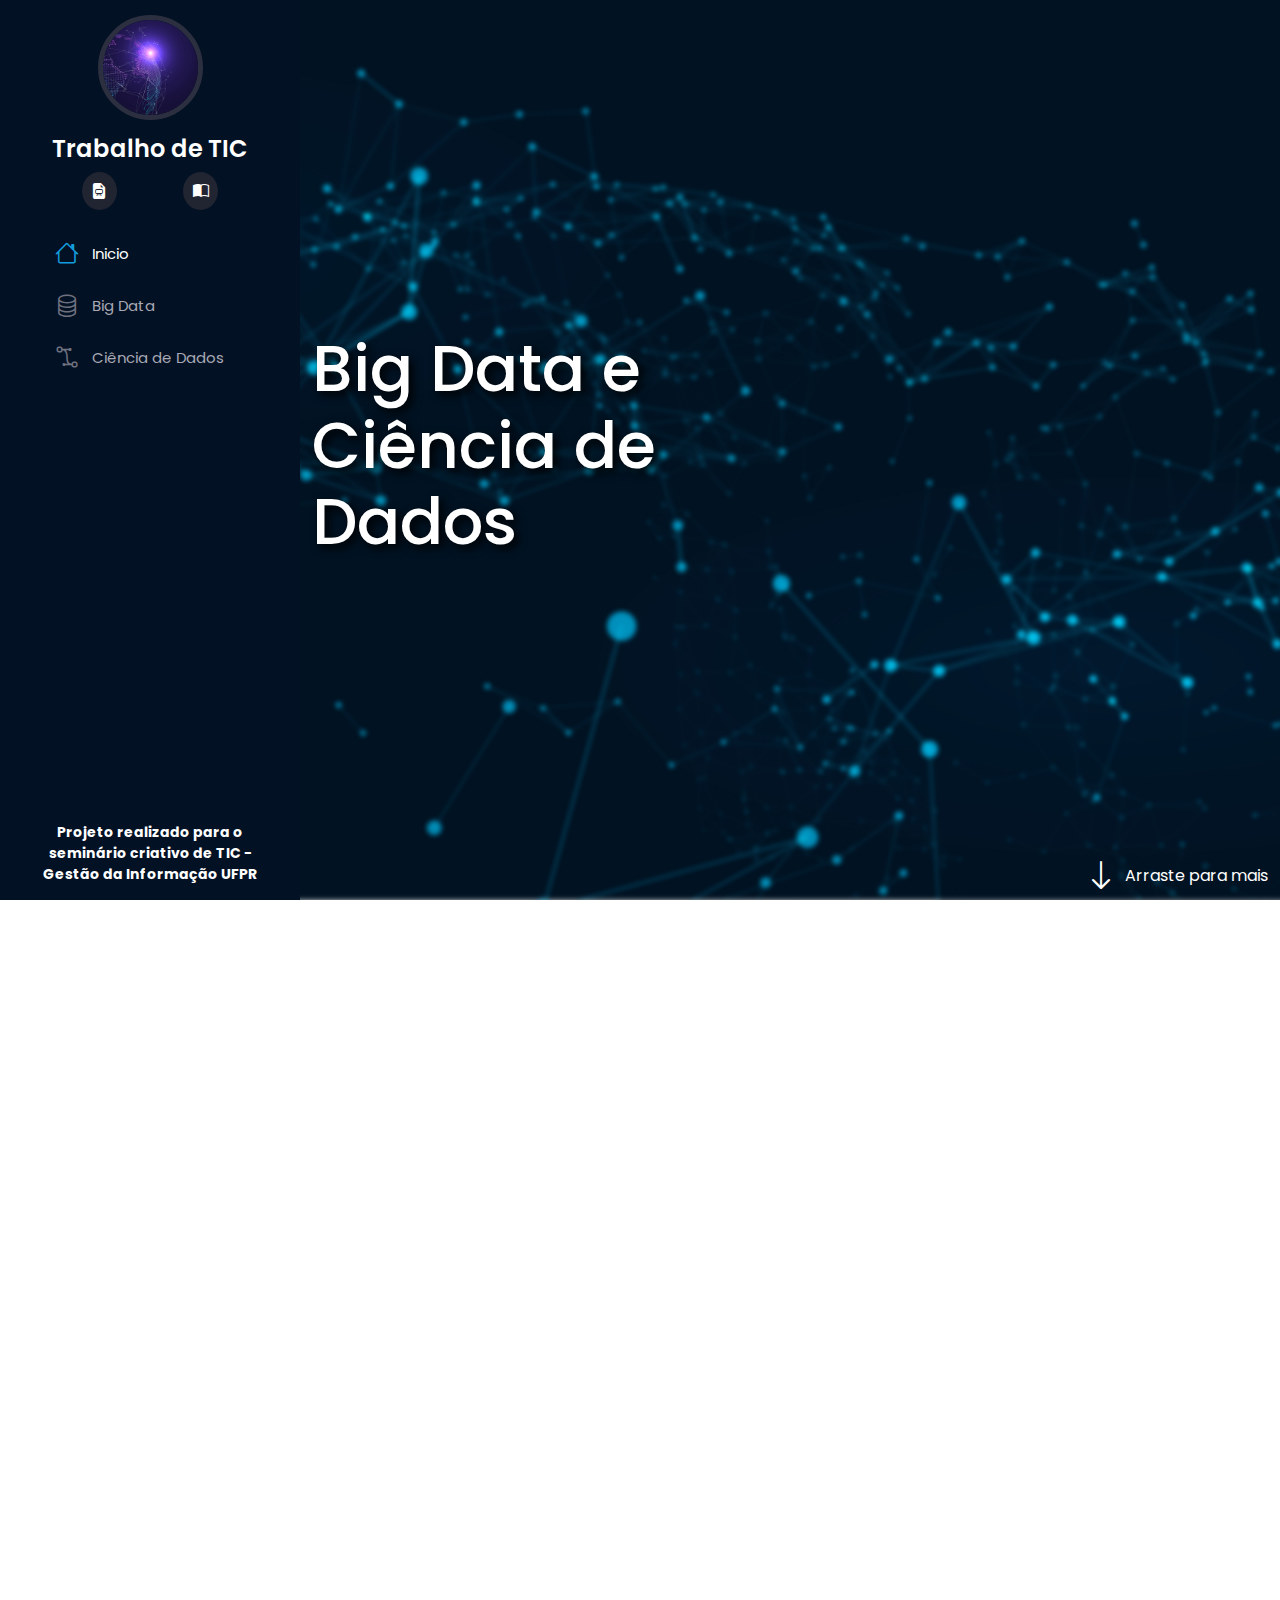
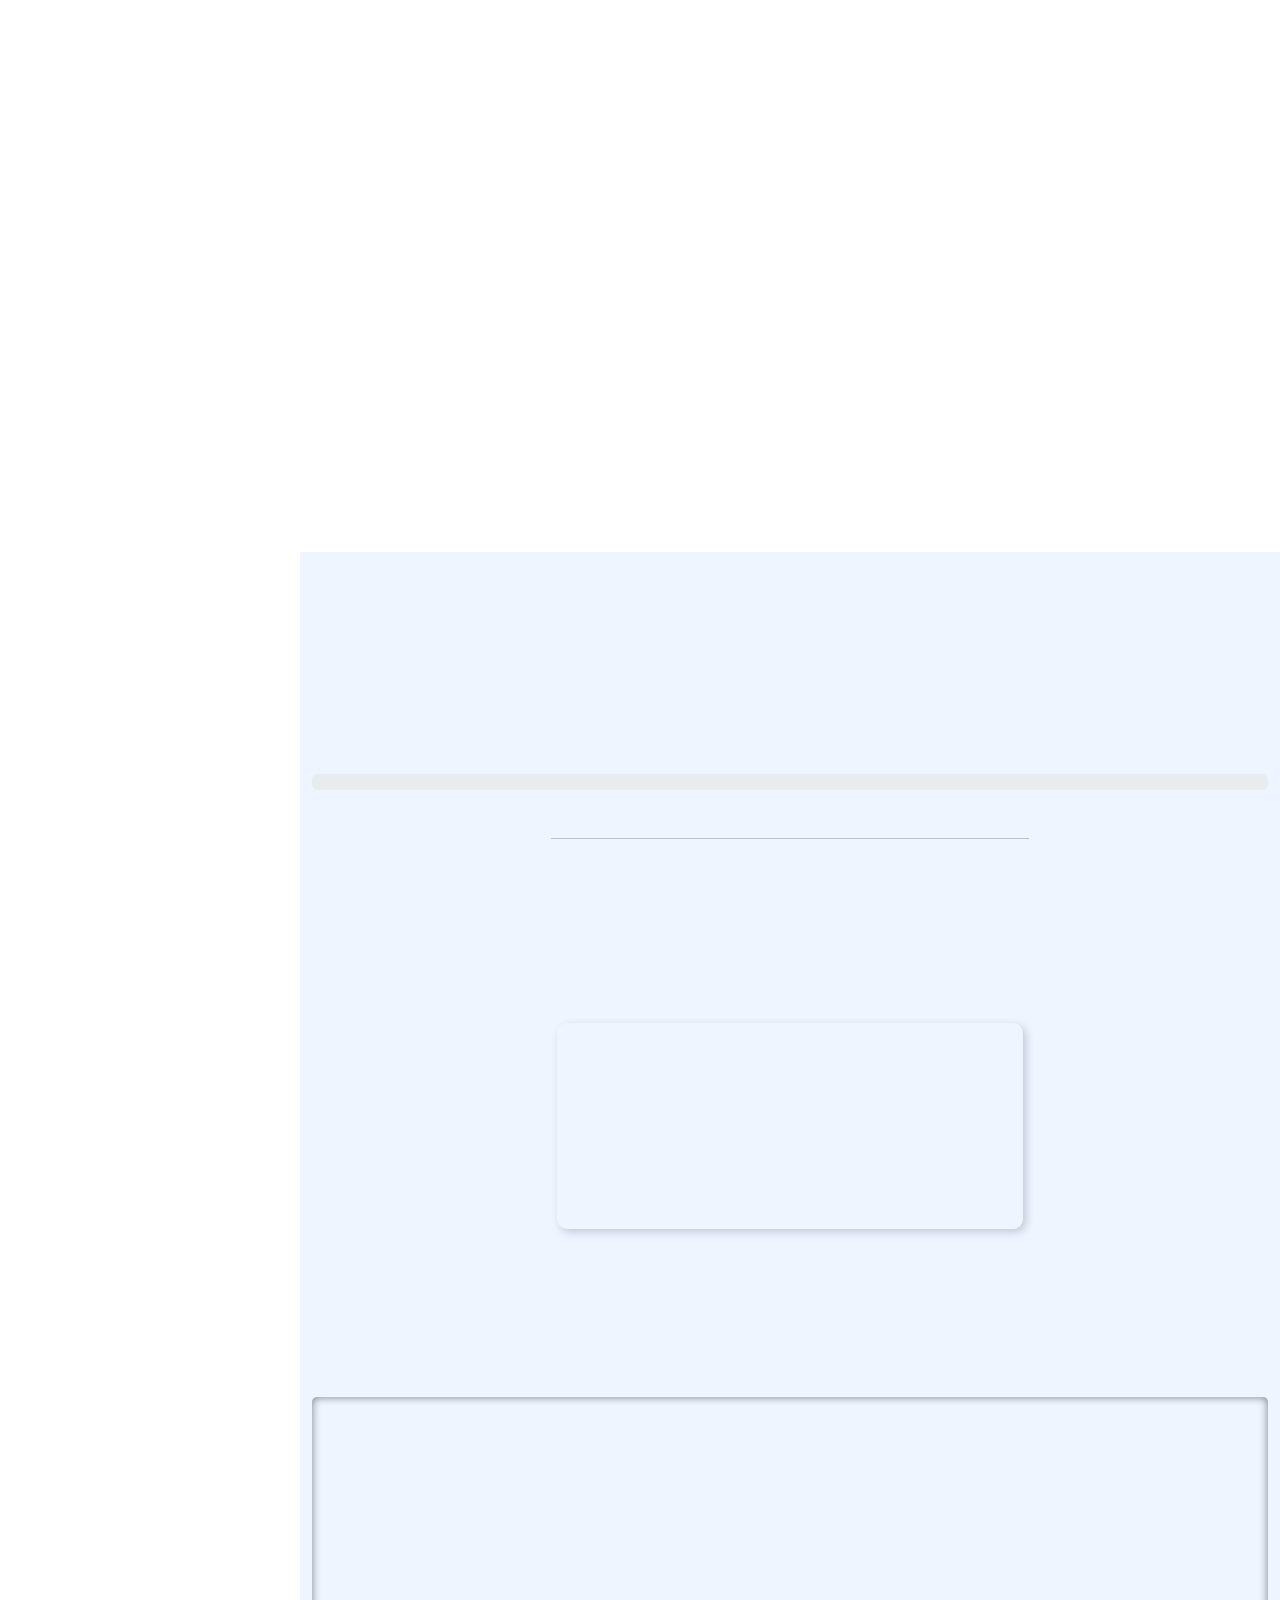
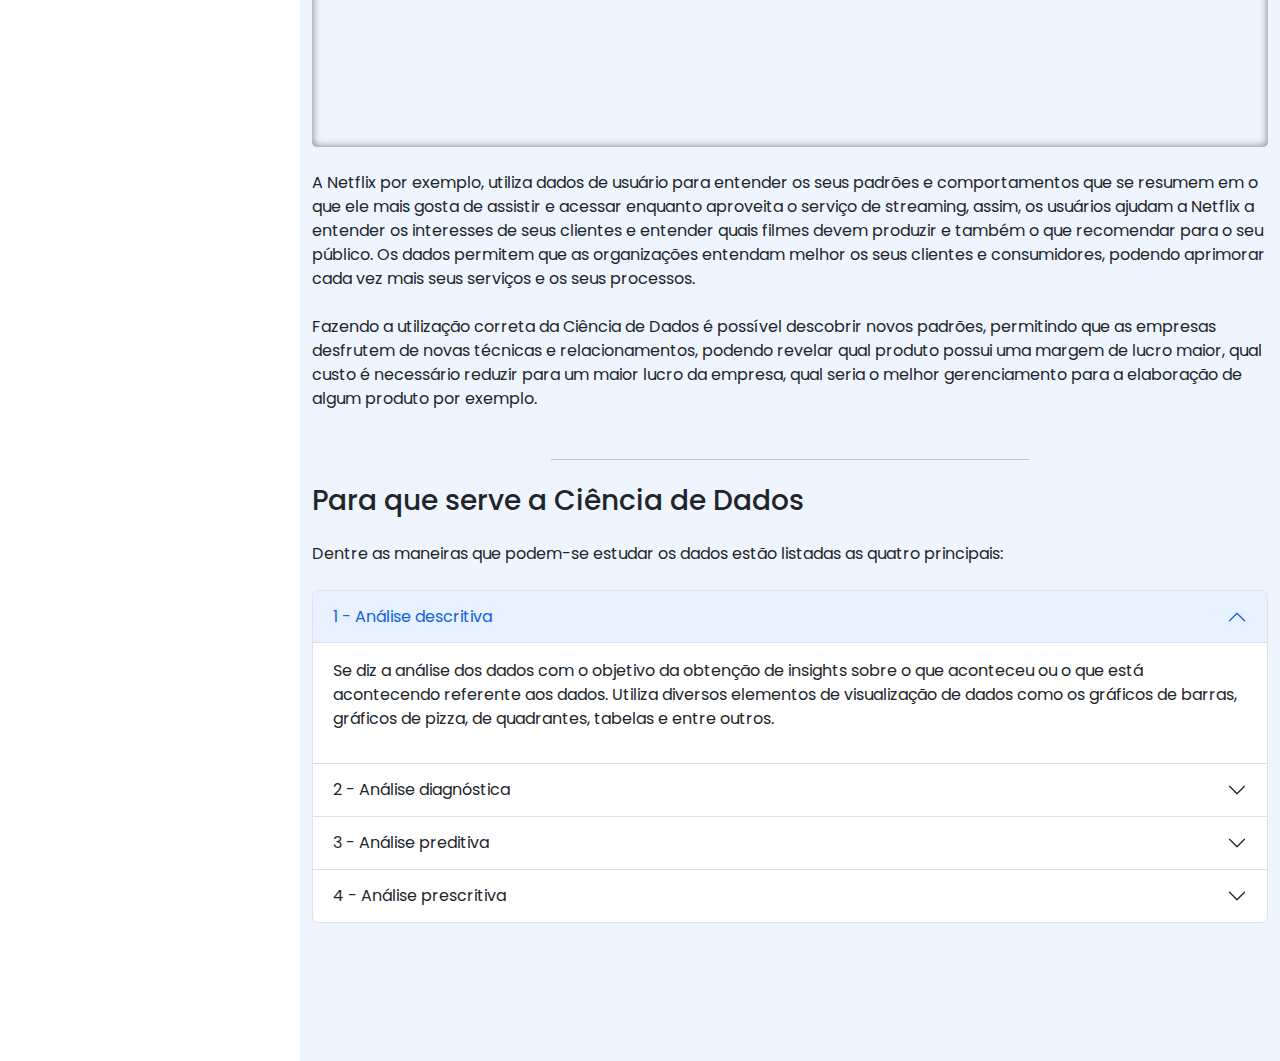
==== commit 97271338: "Descricao das Análises" ====
--- a/templates/index.html
+++ b/templates/index.html
@@ -139,7 +139,7 @@
                     <div class="row">
                         <div class="col-md-12">
                             <p class="mt-3 mb-0" data-anime="down"> Basicamente, tudo o que fazemos no nosso dia a dia gera dados de alguma maneira, mas precisamos ter em mente que apenas os dados sozinhos não nos dizem nada. É ai que entra a Ciência de Dados, em suma, a ciência de dados é a arte de obter conhecimento utilizando dados brutos, que serão tratados e possivelmente transformados em informação que será interpretada por alguém.</p>
-                            <p class="mt-3 mb-0 text-center" data-anime="down">Para isso, é necessário a utilização de:</p>
+                            <p class="mt-3 mb-0 text-center" data-anime="down">Para isso, se faz necessário a utilização de:</p>
                             <div class="container d-flex justify-content-center align-items-center">
                                 <ul class="list-group ul-lista-dc col-md-12">
                                     <div class="container text-center lista-ds mt-3">
@@ -154,7 +154,7 @@
                                 </ul>
                             </div>
                             <p class="mt-4 mb-4" data-anime="down">
-                                A Ciência de Dados é utilizada para resolver problemas que se encontram na vida real e no dia a dia de empresas por exemplo, trazendo a tona um conhecimento estratégico e insigths interessantes para o negócio. Esses insights poderão ser usados para o processo de tomada de decisão da empresa, consequentemente otimizando estratégias de negócio que irão gerar lucro para a empresa em questão.
+                                A Ciência de Dados é utilizada para resolver problemas que se encontram na vida real e no dia a dia de empresas por exemplo, trazendo a tona um conhecimento estratégico e insigths interessantes para o negócio. Esses insights poderão ser usados para o processo de tomada de decisão da empresa, consequentemente otimizando estratégias de negócio que irão gerar lucro para a empresa em questão. Pode ser usada principalmente para prever mudanças no mercado, fazendo com que a empresa reaja de maneira ideal a diferentes circunstâncias.
                             </p>
                             <div class="business-foto-dc">  
                             </div>
@@ -162,11 +162,66 @@
                                 A Netflix por exemplo, utiliza dados de usuário para entender os seus padrões e comportamentos que se resumem em o que ele mais gosta de assistir e acessar enquanto aproveita o serviço de streaming, assim, os usuários ajudam a Netflix a entender os interesses de seus clientes e entender quais filmes devem produzir e também o que recomendar para o seu público. Os dados permitem que as organizações entendam melhor os seus clientes e consumidores, podendo aprimorar cada vez mais seus serviços e os seus processos.
                             </p>
                             <p class="mt-4">
-                                Fazendo a utilização correta da Ciência de Dados é possível descobrir novos padrões, permitindo que as empresas descubram novas técnicas e relacionamentos, podendo revelar qual produto tem uma margem de lucro maior, qual custo é necessário reduzir para um maior lucro da empresa, qual seria o melhor gerenciamento para a elaboração de algum produto por exemplo. 
-                            </p>
-                            <p class="mt-4">
-                                Pode ser usada para prever mudanças no mercado, fazendo com que a empresa necesssite reagir de maneira ideal a diferentes circunstâncias.
-                            </p>
+                                Fazendo a utilização correta da Ciência de Dados é possível descobrir novos padrões, permitindo que as empresas desfrutem de novas técnicas e relacionamentos, podendo revelar qual produto possui uma margem de lucro maior, qual custo é necessário reduzir para um maior lucro da empresa, qual seria o melhor gerenciamento para a elaboração de algum produto por exemplo. 
+                            </p>
+                            <hr class="w-50 me-auto ms-auto mt-5">
+                            <h3 class="mb-4 mt-4">Para que serve a Ciência de Dados</h3>
+                            <p class="mb-4">Dentre as maneiras que podem-se estudar os dados estão listadas as quatro principais:</p>
+
+                            <div class="accordion" id="accordionPanelsStayOpenExample">
+                                <div class="accordion-item">
+                                  <h2 class="accordion-header" id="panelsStayOpen-headingOne">
+                                    <button class="accordion-button" type="button" data-bs-toggle="collapse" data-bs-target="#panelsStayOpen-collapseOne" aria-expanded="true" aria-controls="panelsStayOpen-collapseOne">
+                                      1 - Análise descritiva
+                                    </button>
+                                  </h2>
+                                  <div id="panelsStayOpen-collapseOne" class="accordion-collapse collapse show" aria-labelledby="panelsStayOpen-headingOne">
+                                    <div class="accordion-body">
+                                        <p>Se diz a análise dos dados com o objetivo da obtenção de insights sobre o que aconteceu ou o que está acontecendo referente aos dados. Utiliza diversos elementos de visualização de dados como os gráficos de barras, gráficos de pizza, de quadrantes, tabelas e entre outros.</p>
+                                    </div>
+                                  </div>
+                                </div>
+
+                                <div class="accordion-item">
+                                  <h2 class="accordion-header" id="panelsStayOpen-headingTwo">
+                                    <button class="accordion-button collapsed" type="button" data-bs-toggle="collapse" data-bs-target="#panelsStayOpen-collapseTwo" aria-expanded="false" aria-controls="panelsStayOpen-collapseTwo">
+                                      2 - Análise diagnóstica
+                                    </button>
+                                  </h2>
+                                  <div id="panelsStayOpen-collapseTwo" class="accordion-collapse collapse" aria-labelledby="panelsStayOpen-headingTwo">
+                                    <div class="accordion-body">
+                                        <p>Aqui se busca entender mais profundamente e de modo mais detalhado o que aconteceu e por que algo aconteceu. Entre suas características estão as técnicas como mineração de dados, <em>drill-down</em> (é uma função que permite ver dados e informações com maior nível de detalhes), descoberta de dados e correlações.</p>
+                                    </div>
+                                  </div>
+                                </div>
+
+                                <div class="accordion-item">
+                                  <h2 class="accordion-header" id="panelsStayOpen-headingThree">
+                                    <button class="accordion-button collapsed" type="button" data-bs-toggle="collapse" data-bs-target="#panelsStayOpen-collapseThree" aria-expanded="false" aria-controls="panelsStayOpen-collapseThree">
+                                      3 - Análise preditiva
+                                    </button>
+                                  </h2>
+                                  <div id="panelsStayOpen-collapseThree" class="accordion-collapse collapse" aria-labelledby="panelsStayOpen-headingThree">
+                                    <div class="accordion-body">
+                                        <p>Usa os dados para fazer as previsões mais precisas de padrões que poderão ocorrer no futuro, aqui se faz o uso de técnicas de Inteligência Artificial como o Machine Learning, modelagem preditiva e correspondência de padrões. Uma empresa aplicando isso poderá fazer propagandas direcionadas de acordo essa previsão para um próximo ano por exemplo.</p>
+                                    </div>
+                                  </div>
+                                </div>
+
+                                <div class="accordion-item">
+                                    <h2 class="accordion-header" id="panelsStayOpen-headingFour">
+                                      <button class="accordion-button collapsed" type="button" data-bs-toggle="collapse" data-bs-target="#panelsStayOpen-collapseFour" aria-expanded="false" aria-controls="panelsStayOpen-collapseFour">
+                                        4 - Análise prescritiva
+                                      </button>
+                                    </h2>
+                                    <div id="panelsStayOpen-collapseFour" class="accordion-collapse collapse" aria-labelledby="panelsStayOpen-headingFour">
+                                        <div class="accordion-body">
+                                            <p>Se já não bastasse apenas uma previsão de acordo com a análise desses dados, nesta etapa sugere também uma resposta ideal para esse resultado. Analisando potenciais problemas ou soluções para diferentes escolhas, assim, recomendando o melhor plano a ser seguido pela empresa. Como ferramenta usa-se análise de gráficos, simulações, algoritmos e redes neurais.</p>
+                                        </div>
+                                    </div>
+                                  </div>     
+                              </div>
+
                         </div>
                     </div>
                 </div>
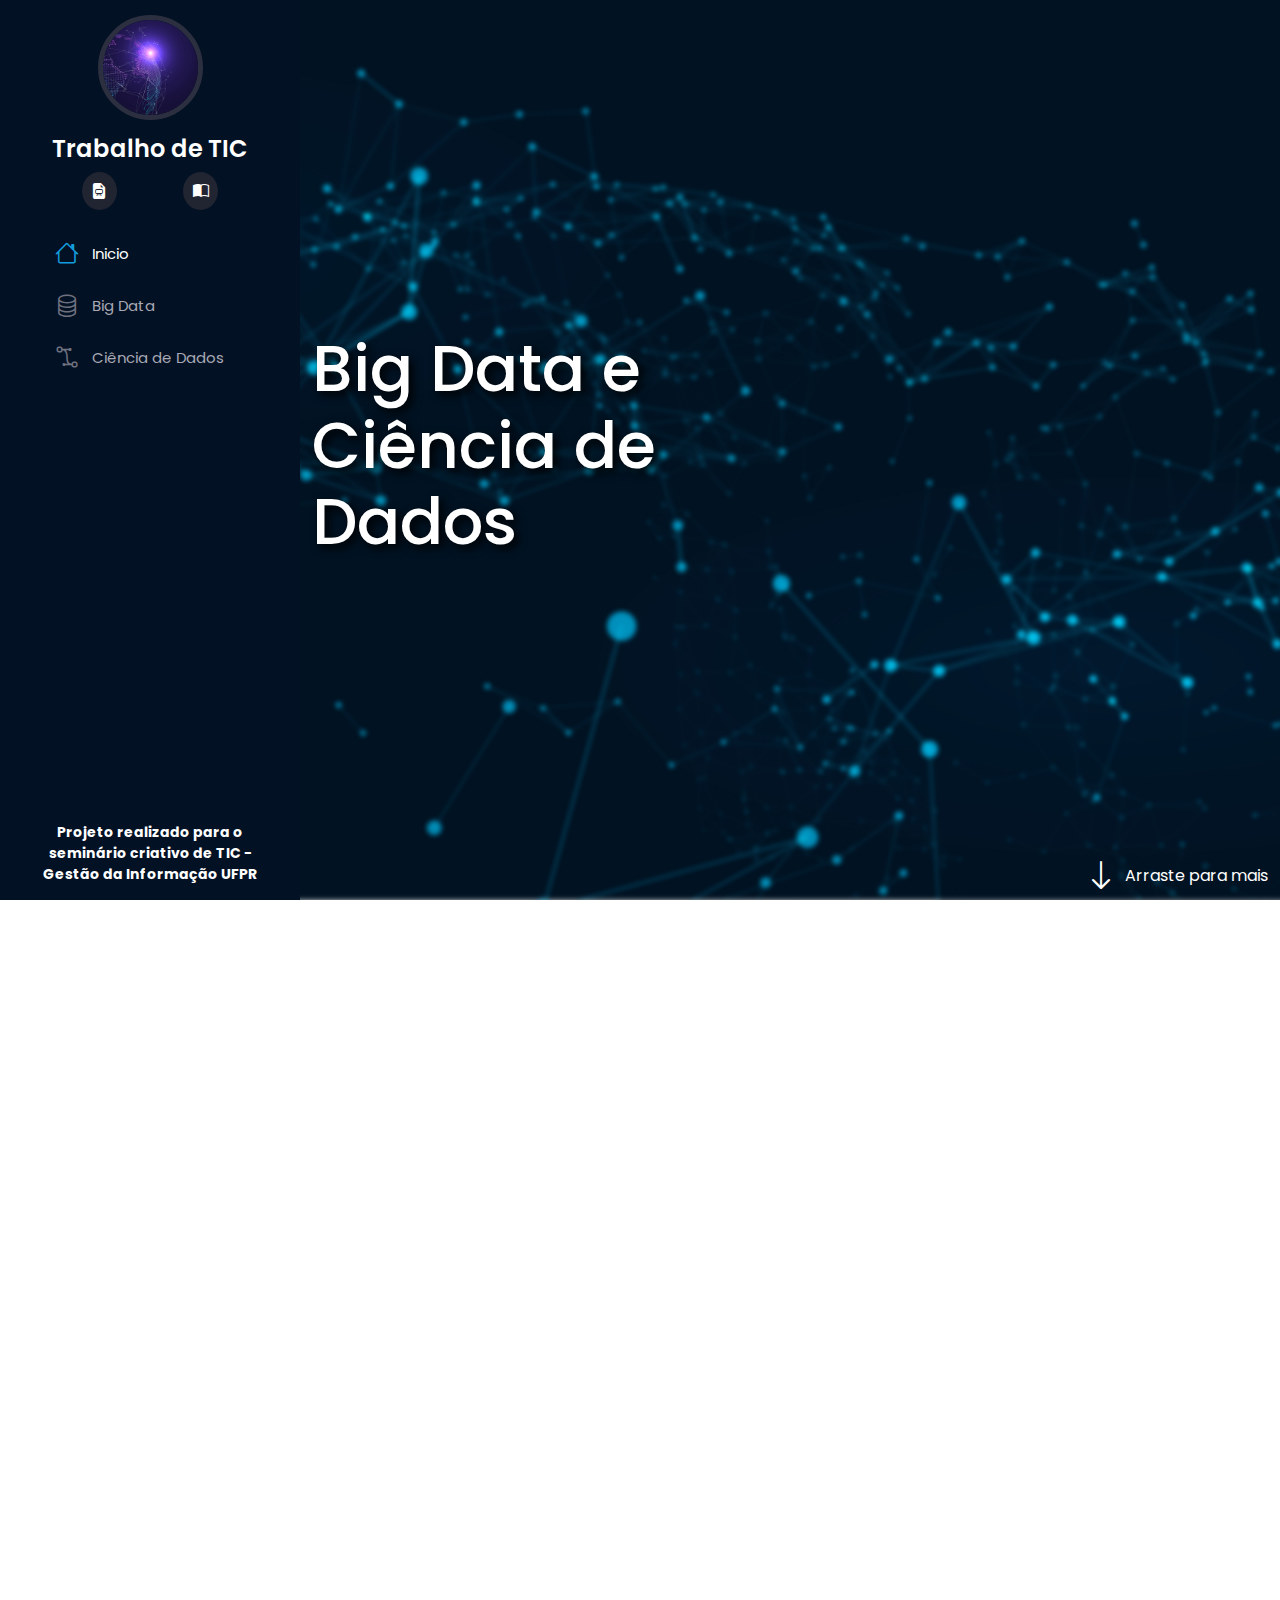
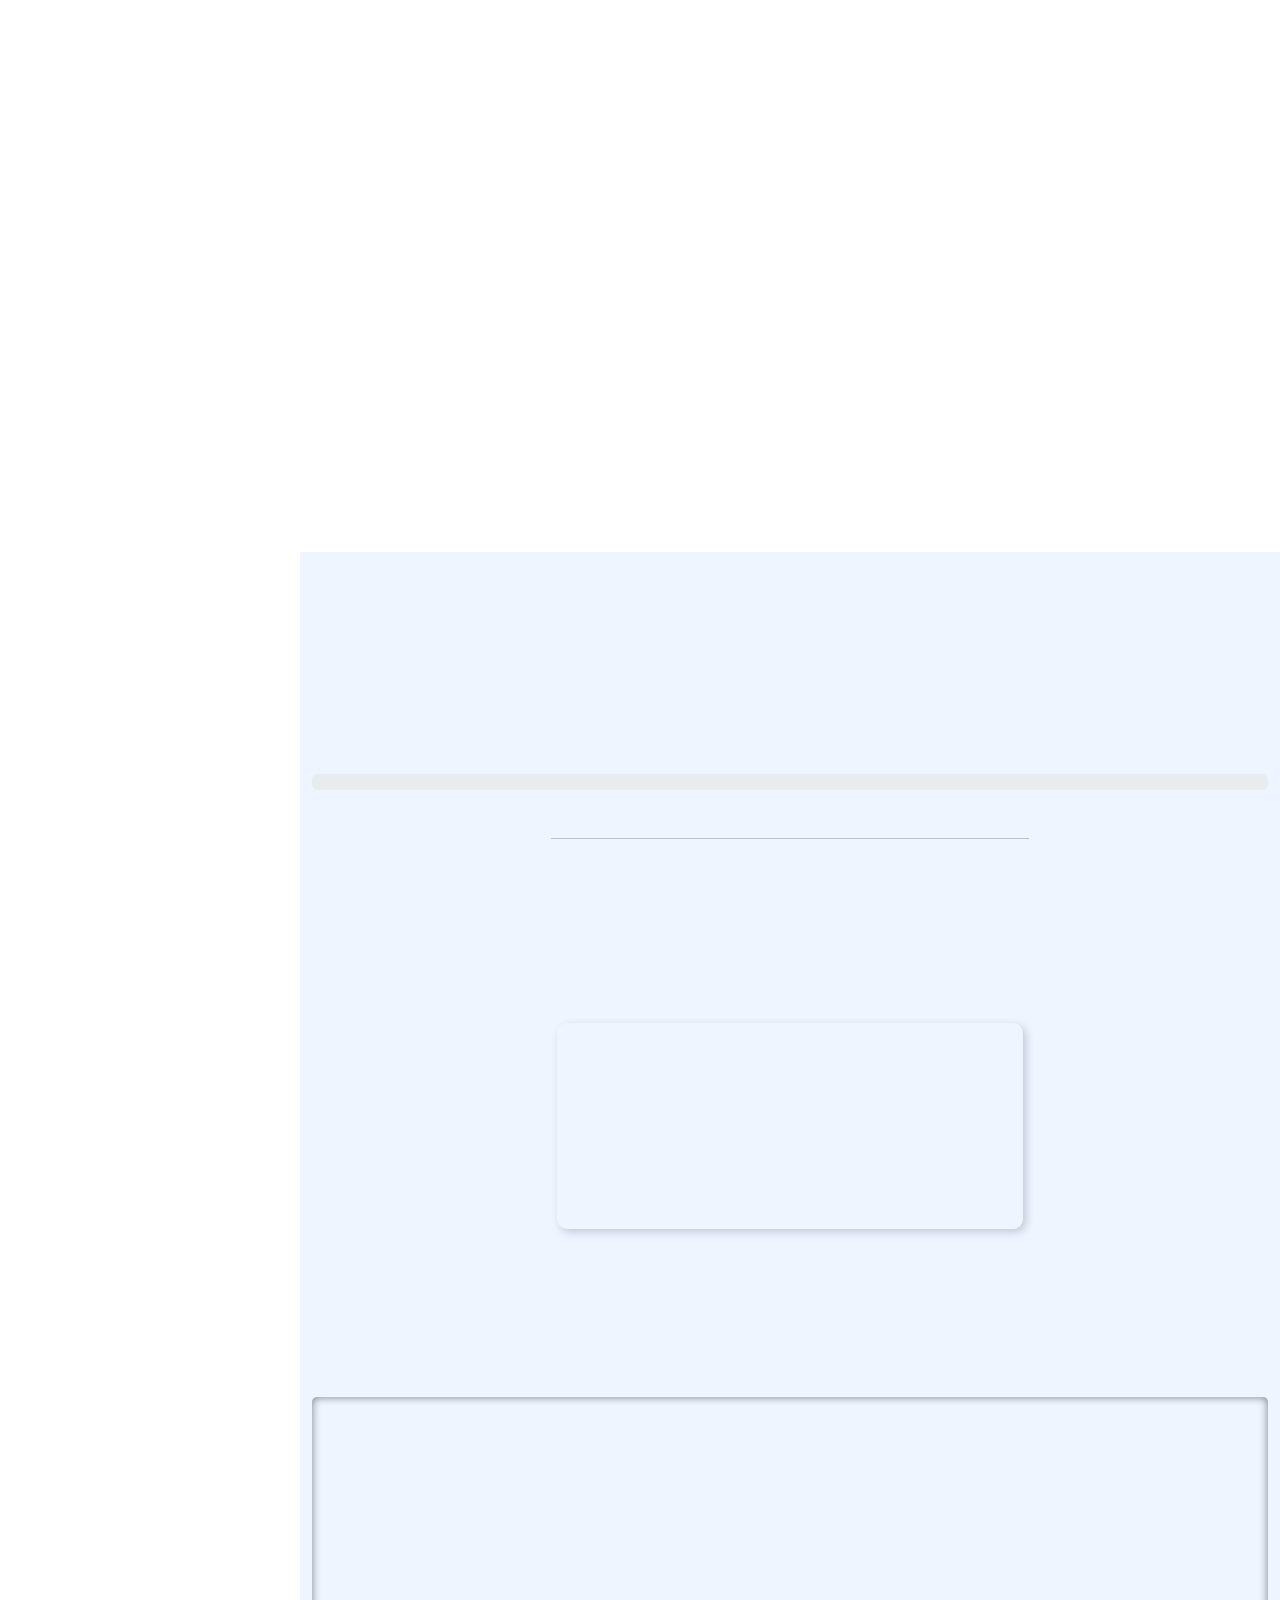
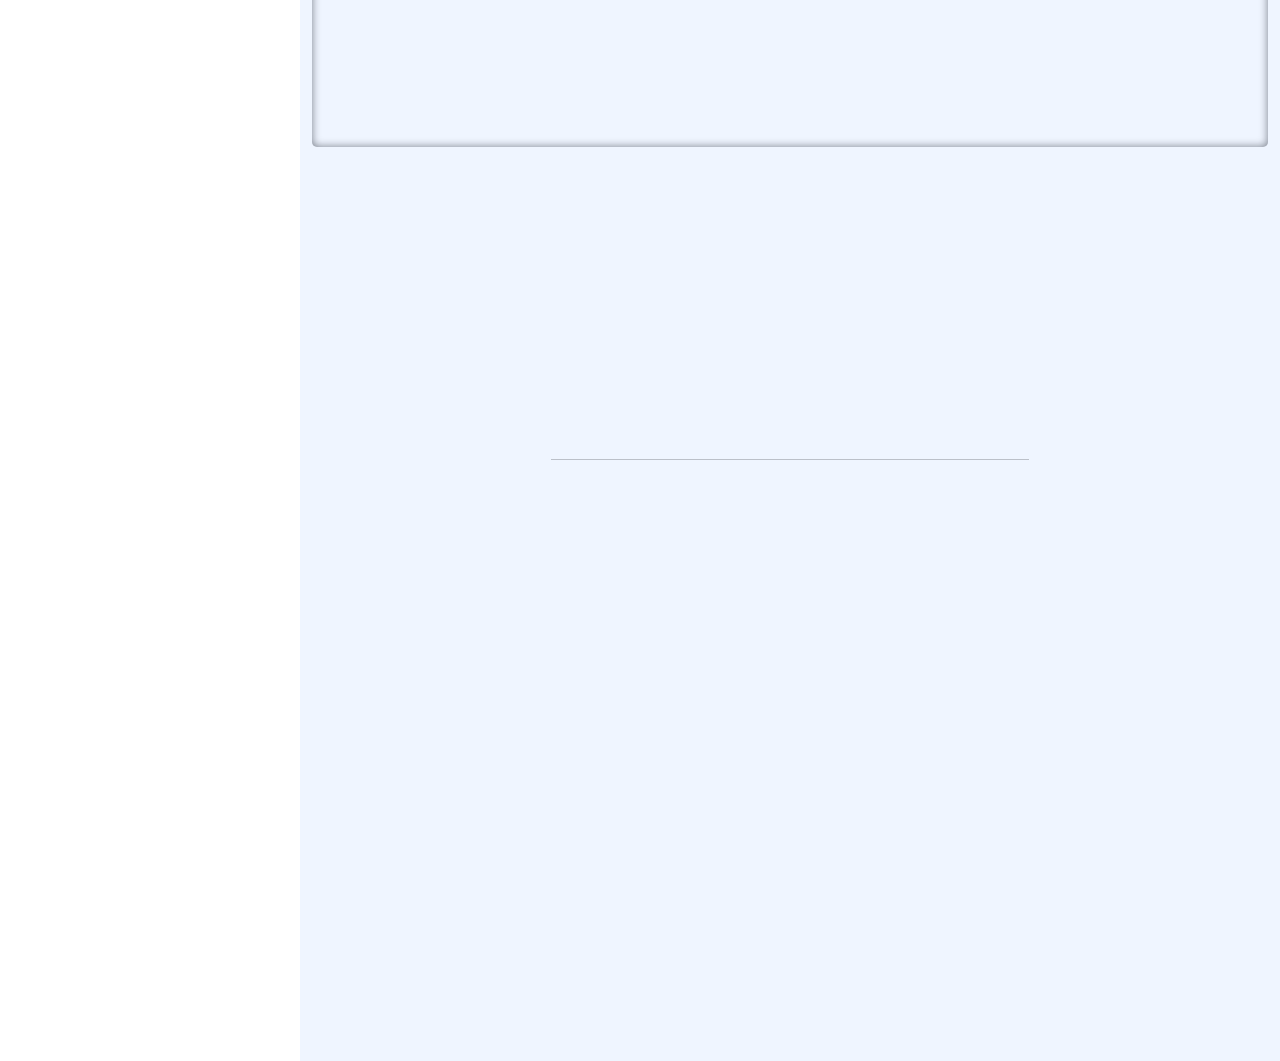
==== commit aa2ae90c: "Data anime paragrafros ds" ====
--- a/templates/index.html
+++ b/templates/index.html
@@ -153,23 +153,23 @@
                                     </div>
                                 </ul>
                             </div>
-                            <p class="mt-4 mb-4" data-anime="down">
+                            <p class="mt-4 mb-4" data-anime="up">
                                 A Ciência de Dados é utilizada para resolver problemas que se encontram na vida real e no dia a dia de empresas por exemplo, trazendo a tona um conhecimento estratégico e insigths interessantes para o negócio. Esses insights poderão ser usados para o processo de tomada de decisão da empresa, consequentemente otimizando estratégias de negócio que irão gerar lucro para a empresa em questão. Pode ser usada principalmente para prever mudanças no mercado, fazendo com que a empresa reaja de maneira ideal a diferentes circunstâncias.
                             </p>
                             <div class="business-foto-dc">  
                             </div>
-                            <p class="mt-4">
+                            <p class="mt-4" data-anime="up">
                                 A Netflix por exemplo, utiliza dados de usuário para entender os seus padrões e comportamentos que se resumem em o que ele mais gosta de assistir e acessar enquanto aproveita o serviço de streaming, assim, os usuários ajudam a Netflix a entender os interesses de seus clientes e entender quais filmes devem produzir e também o que recomendar para o seu público. Os dados permitem que as organizações entendam melhor os seus clientes e consumidores, podendo aprimorar cada vez mais seus serviços e os seus processos.
                             </p>
-                            <p class="mt-4">
+                            <p class="mt-4" data-anime="up">
                                 Fazendo a utilização correta da Ciência de Dados é possível descobrir novos padrões, permitindo que as empresas desfrutem de novas técnicas e relacionamentos, podendo revelar qual produto possui uma margem de lucro maior, qual custo é necessário reduzir para um maior lucro da empresa, qual seria o melhor gerenciamento para a elaboração de algum produto por exemplo. 
                             </p>
                             <hr class="w-50 me-auto ms-auto mt-5">
-                            <h3 class="mb-4 mt-4">Para que serve a Ciência de Dados</h3>
-                            <p class="mb-4">Dentre as maneiras que podem-se estudar os dados estão listadas as quatro principais:</p>
+                            <h3 class="mb-4 mt-4" data-anime="left">Para que serve a Ciência de Dados</h3>
+                            <p class="mb-4" data-anime="left">Dentre as maneiras que podem-se estudar os dados estão listadas as quatro principais:</p>
 
                             <div class="accordion" id="accordionPanelsStayOpenExample">
-                                <div class="accordion-item">
+                                <div class="accordion-item" data-anime="down">
                                   <h2 class="accordion-header" id="panelsStayOpen-headingOne">
                                     <button class="accordion-button" type="button" data-bs-toggle="collapse" data-bs-target="#panelsStayOpen-collapseOne" aria-expanded="true" aria-controls="panelsStayOpen-collapseOne">
                                       1 - Análise descritiva
@@ -182,7 +182,7 @@
                                   </div>
                                 </div>
 
-                                <div class="accordion-item">
+                                <div class="accordion-item" data-anime="down">
                                   <h2 class="accordion-header" id="panelsStayOpen-headingTwo">
                                     <button class="accordion-button collapsed" type="button" data-bs-toggle="collapse" data-bs-target="#panelsStayOpen-collapseTwo" aria-expanded="false" aria-controls="panelsStayOpen-collapseTwo">
                                       2 - Análise diagnóstica
@@ -195,7 +195,7 @@
                                   </div>
                                 </div>
 
-                                <div class="accordion-item">
+                                <div class="accordion-item" data-anime="down">
                                   <h2 class="accordion-header" id="panelsStayOpen-headingThree">
                                     <button class="accordion-button collapsed" type="button" data-bs-toggle="collapse" data-bs-target="#panelsStayOpen-collapseThree" aria-expanded="false" aria-controls="panelsStayOpen-collapseThree">
                                       3 - Análise preditiva
@@ -208,7 +208,7 @@
                                   </div>
                                 </div>
 
-                                <div class="accordion-item">
+                                <div class="accordion-item" data-anime="down">
                                     <h2 class="accordion-header" id="panelsStayOpen-headingFour">
                                       <button class="accordion-button collapsed" type="button" data-bs-toggle="collapse" data-bs-target="#panelsStayOpen-collapseFour" aria-expanded="false" aria-controls="panelsStayOpen-collapseFour">
                                         4 - Análise prescritiva
